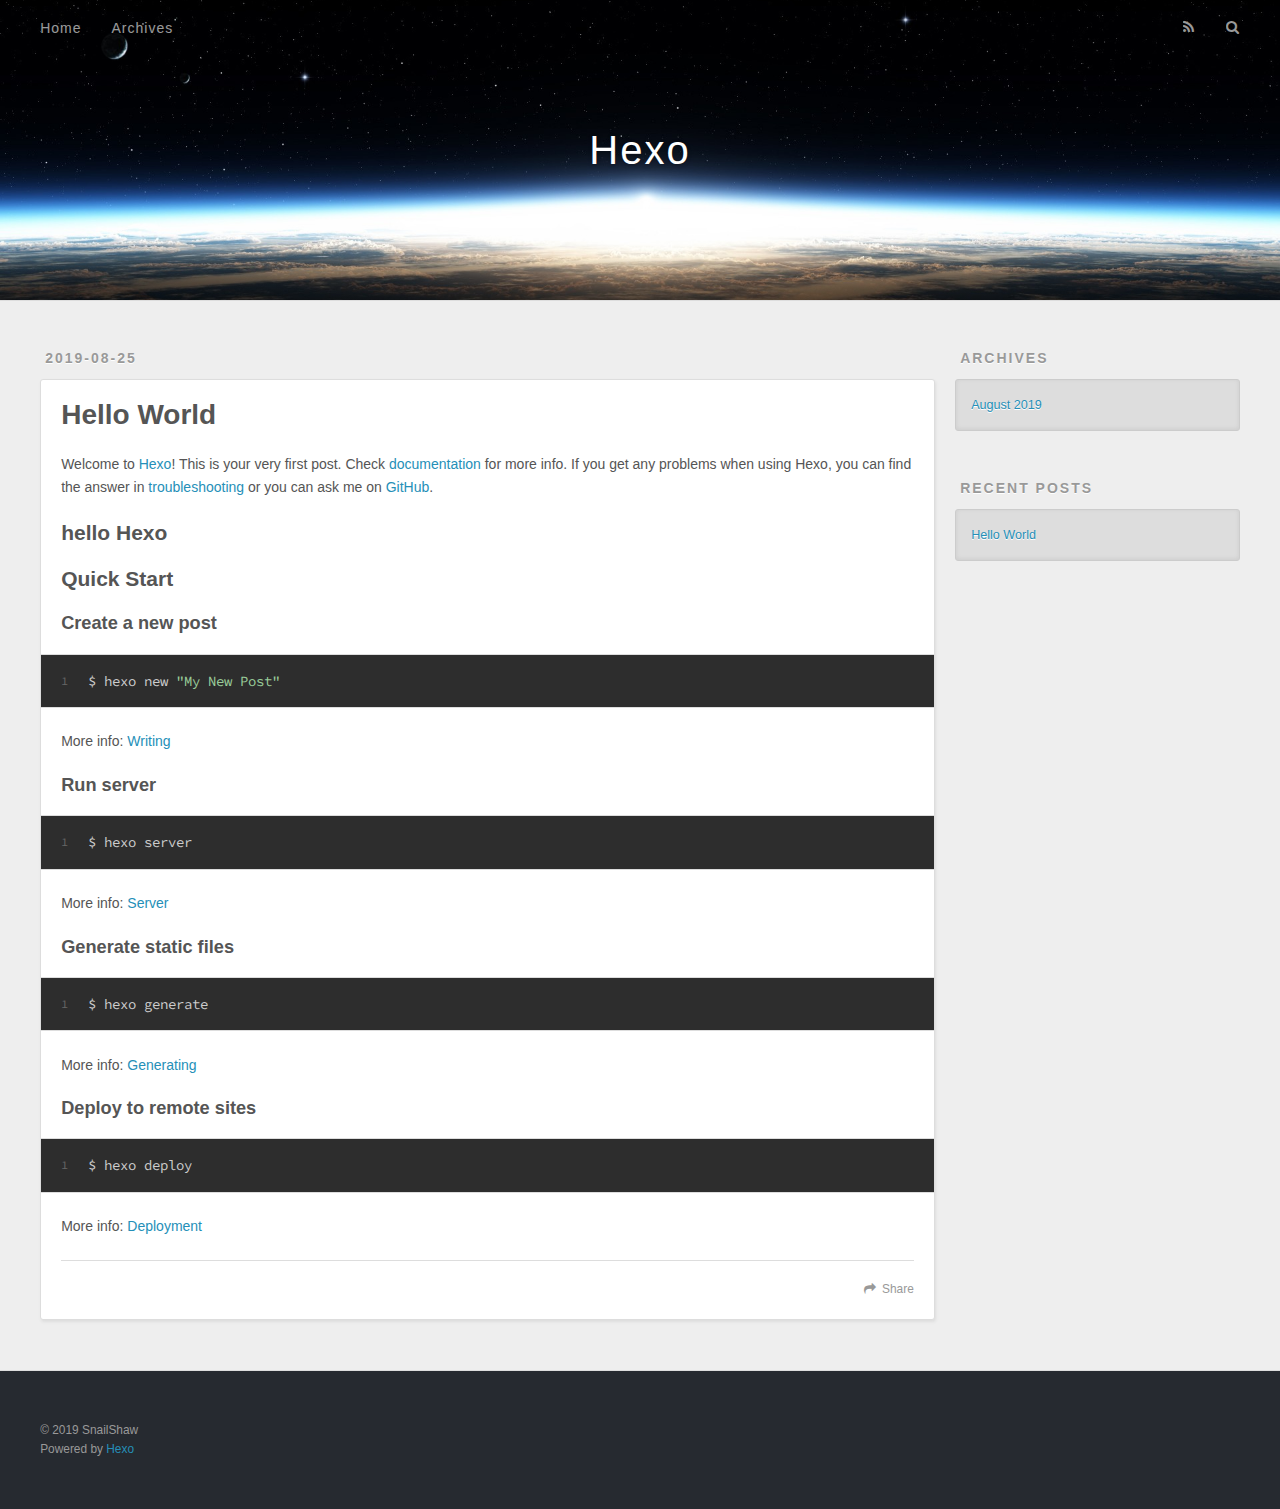
==== index.html @ 13917a06 "Site updated: 2019-08-25 12:38:15" ====
<!DOCTYPE html>
<html>
<head><meta name="generator" content="Hexo 3.9.0">
  <meta charset="utf-8">
  

  
  <title>Hexo</title>
  <meta name="viewport" content="width=device-width, initial-scale=1, maximum-scale=1">
  <meta property="og:type" content="website">
<meta property="og:title" content="Hexo">
<meta property="og:url" content="https://SnailShaw.github.io/index.html">
<meta property="og:site_name" content="Hexo">
<meta property="og:locale" content="en">
<meta name="twitter:card" content="summary">
<meta name="twitter:title" content="Hexo">
  
    <link rel="alternate" href="/atom.xml" title="Hexo" type="application/atom+xml">
  
  
    <link rel="icon" href="/favicon.png">
  
  
    <link href="//fonts.googleapis.com/css?family=Source+Code+Pro" rel="stylesheet" type="text/css">
  
  <link rel="stylesheet" href="/css/style.css">
</head>
</html>
<body>
  <div id="container">
    <div id="wrap">
      <header id="header">
  <div id="banner"></div>
  <div id="header-outer" class="outer">
    <div id="header-title" class="inner">
      <h1 id="logo-wrap">
        <a href="/" id="logo">Hexo</a>
      </h1>
      
    </div>
    <div id="header-inner" class="inner">
      <nav id="main-nav">
        <a id="main-nav-toggle" class="nav-icon"></a>
        
          <a class="main-nav-link" href="/">Home</a>
        
          <a class="main-nav-link" href="/archives">Archives</a>
        
      </nav>
      <nav id="sub-nav">
        
          <a id="nav-rss-link" class="nav-icon" href="/atom.xml" title="RSS Feed"></a>
        
        <a id="nav-search-btn" class="nav-icon" title="Search"></a>
      </nav>
      <div id="search-form-wrap">
        <form action="//google.com/search" method="get" accept-charset="UTF-8" class="search-form"><input type="search" name="q" class="search-form-input" placeholder="Search"><button type="submit" class="search-form-submit">&#xF002;</button><input type="hidden" name="sitesearch" value="https://SnailShaw.github.io"></form>
      </div>
    </div>
  </div>
</header>
      <div class="outer">
        <section id="main">
  
    <article id="post-hello-world" class="article article-type-post" itemscope itemprop="blogPost">
  <div class="article-meta">
    <a href="/2019/08/25/hello-world/" class="article-date">
  <time datetime="2019-08-25T03:34:49.132Z" itemprop="datePublished">2019-08-25</time>
</a>
    
  </div>
  <div class="article-inner">
    
    
      <header class="article-header">
        
  
    <h1 itemprop="name">
      <a class="article-title" href="/2019/08/25/hello-world/">Hello World</a>
    </h1>
  

      </header>
    
    <div class="article-entry" itemprop="articleBody">
      
        <p>Welcome to <a href="https://hexo.io/" target="_blank" rel="noopener">Hexo</a>! This is your very first post. Check <a href="https://hexo.io/docs/" target="_blank" rel="noopener">documentation</a> for more info. If you get any problems when using Hexo, you can find the answer in <a href="https://hexo.io/docs/troubleshooting.html" target="_blank" rel="noopener">troubleshooting</a> or you can ask me on <a href="https://github.com/hexojs/hexo/issues" target="_blank" rel="noopener">GitHub</a>.</p>
<h2 id="hello-Hexo"><a href="#hello-Hexo" class="headerlink" title="hello Hexo"></a>hello Hexo</h2><h2 id="Quick-Start"><a href="#Quick-Start" class="headerlink" title="Quick Start"></a>Quick Start</h2><h3 id="Create-a-new-post"><a href="#Create-a-new-post" class="headerlink" title="Create a new post"></a>Create a new post</h3><figure class="highlight bash"><table><tr><td class="gutter"><pre><span class="line">1</span><br></pre></td><td class="code"><pre><span class="line">$ hexo new <span class="string">"My New Post"</span></span><br></pre></td></tr></table></figure>

<p>More info: <a href="https://hexo.io/docs/writing.html" target="_blank" rel="noopener">Writing</a></p>
<h3 id="Run-server"><a href="#Run-server" class="headerlink" title="Run server"></a>Run server</h3><figure class="highlight bash"><table><tr><td class="gutter"><pre><span class="line">1</span><br></pre></td><td class="code"><pre><span class="line">$ hexo server</span><br></pre></td></tr></table></figure>

<p>More info: <a href="https://hexo.io/docs/server.html" target="_blank" rel="noopener">Server</a></p>
<h3 id="Generate-static-files"><a href="#Generate-static-files" class="headerlink" title="Generate static files"></a>Generate static files</h3><figure class="highlight bash"><table><tr><td class="gutter"><pre><span class="line">1</span><br></pre></td><td class="code"><pre><span class="line">$ hexo generate</span><br></pre></td></tr></table></figure>

<p>More info: <a href="https://hexo.io/docs/generating.html" target="_blank" rel="noopener">Generating</a></p>
<h3 id="Deploy-to-remote-sites"><a href="#Deploy-to-remote-sites" class="headerlink" title="Deploy to remote sites"></a>Deploy to remote sites</h3><figure class="highlight bash"><table><tr><td class="gutter"><pre><span class="line">1</span><br></pre></td><td class="code"><pre><span class="line">$ hexo deploy</span><br></pre></td></tr></table></figure>

<p>More info: <a href="https://hexo.io/docs/deployment.html" target="_blank" rel="noopener">Deployment</a></p>

      
    </div>
    <footer class="article-footer">
      <a data-url="https://SnailShaw.github.io/2019/08/25/hello-world/" data-id="cjzqf9u5a0000eca0x2vuvwws" class="article-share-link">Share</a>
      
      
    </footer>
  </div>
  
</article>


  


</section>
        
          <aside id="sidebar">
  
    

  
    

  
    
  
    
  <div class="widget-wrap">
    <h3 class="widget-title">Archives</h3>
    <div class="widget">
      <ul class="archive-list"><li class="archive-list-item"><a class="archive-list-link" href="/archives/2019/08/">August 2019</a></li></ul>
    </div>
  </div>


  
    
  <div class="widget-wrap">
    <h3 class="widget-title">Recent Posts</h3>
    <div class="widget">
      <ul>
        
          <li>
            <a href="/2019/08/25/hello-world/">Hello World</a>
          </li>
        
      </ul>
    </div>
  </div>

  
</aside>
        
      </div>
      <footer id="footer">
  
  <div class="outer">
    <div id="footer-info" class="inner">
      &copy; 2019 SnailShaw<br>
      Powered by <a href="http://hexo.io/" target="_blank">Hexo</a>
    </div>
  </div>
</footer>
    </div>
    <nav id="mobile-nav">
  
    <a href="/" class="mobile-nav-link">Home</a>
  
    <a href="/archives" class="mobile-nav-link">Archives</a>
  
</nav>
    

<script src="//ajax.googleapis.com/ajax/libs/jquery/2.0.3/jquery.min.js"></script>


  <link rel="stylesheet" href="/fancybox/jquery.fancybox.css">
  <script src="/fancybox/jquery.fancybox.pack.js"></script>


<script src="/js/script.js"></script>



  </div>
</body>
</html>
---- css/style.css ----
body {
  width: 100%;
}
body:before,
body:after {
  content: "";
  display: table;
}
body:after {
  clear: both;
}
html,
body,
div,
span,
applet,
object,
iframe,
h1,
h2,
h3,
h4,
h5,
h6,
p,
blockquote,
pre,
a,
abbr,
acronym,
address,
big,
cite,
code,
del,
dfn,
em,
img,
ins,
kbd,
q,
s,
samp,
small,
strike,
strong,
sub,
sup,
tt,
var,
dl,
dt,
dd,
ol,
ul,
li,
fieldset,
form,
label,
legend,
table,
caption,
tbody,
tfoot,
thead,
tr,
th,
td {
  margin: 0;
  padding: 0;
  border: 0;
  outline: 0;
  font-weight: inherit;
  font-style: inherit;
  font-family: inherit;
  font-size: 100%;
  vertical-align: baseline;
}
body {
  line-height: 1;
  color: #000;
  background: #fff;
}
ol,
ul {
  list-style: none;
}
table {
  border-collapse: separate;
  border-spacing: 0;
  vertical-align: middle;
}
caption,
th,
td {
  text-align: left;
  font-weight: normal;
  vertical-align: middle;
}
a img {
  border: none;
}
input,
button {
  margin: 0;
  padding: 0;
}
input::-moz-focus-inner,
button::-moz-focus-inner {
  border: 0;
  padding: 0;
}
@font-face {
  font-family: FontAwesome;
  font-style: normal;
  font-weight: normal;
  src: url("fonts/fontawesome-webfont.eot?v=#4.0.3");
  src: url("fonts/fontawesome-webfont.eot?#iefix&v=#4.0.3") format("embedded-opentype"), url("fonts/fontawesome-webfont.woff?v=#4.0.3") format("woff"), url("fonts/fontawesome-webfont.ttf?v=#4.0.3") format("truetype"), url("fonts/fontawesome-webfont.svg#fontawesomeregular?v=#4.0.3") format("svg");
}
html,
body,
#container {
  height: 100%;
}
body {
  background: #eee;
  font: 14px -apple-system, BlinkMacSystemFont, "Segoe UI", "Roboto", "Oxygen", "Ubuntu", "Cantarell", "Fira Sans", "Droid Sans", "Helvetica Neue", sans-serif;
  -webkit-text-size-adjust: 100%;
}
.outer {
  max-width: 1220px;
  margin: 0 auto;
  padding: 0 20px;
}
.outer:before,
.outer:after {
  content: "";
  display: table;
}
.outer:after {
  clear: both;
}
.inner {
  display: inline;
  float: left;
  width: 98.33333333333333%;
  margin: 0 0.833333333333333%;
}
.left,
.alignleft {
  float: left;
}
.right,
.alignright {
  float: right;
}
.clear {
  clear: both;
}
#container {
  position: relative;
}
.mobile-nav-on {
  overflow: hidden;
}
#wrap {
  height: 100%;
  width: 100%;
  position: absolute;
  top: 0;
  left: 0;
  -webkit-transition: 0.2s ease-out;
  -moz-transition: 0.2s ease-out;
  -ms-transition: 0.2s ease-out;
  transition: 0.2s ease-out;
  z-index: 1;
  background: #eee;
}
.mobile-nav-on #wrap {
  left: 280px;
}
@media screen and (min-width: 768px) {
  #main {
    display: inline;
    float: left;
    width: 73.33333333333333%;
    margin: 0 0.833333333333333%;
  }
}
.article-date,
.article-category-link,
.archive-year,
.widget-title {
  text-decoration: none;
  text-transform: uppercase;
  letter-spacing: 2px;
  color: #999;
  margin-bottom: 1em;
  margin-left: 5px;
  line-height: 1em;
  text-shadow: 0 1px #fff;
  font-weight: bold;
}
.article-inner,
.archive-article-inner {
  background: #fff;
  -webkit-box-shadow: 1px 2px 3px #ddd;
  box-shadow: 1px 2px 3px #ddd;
  border: 1px solid #ddd;
  border-radius: 3px;
}
.article-entry h1,
.widget h1 {
  font-size: 2em;
}
.article-entry h2,
.widget h2 {
  font-size: 1.5em;
}
.article-entry h3,
.widget h3 {
  font-size: 1.3em;
}
.article-entry h4,
.widget h4 {
  font-size: 1.2em;
}
.article-entry h5,
.widget h5 {
  font-size: 1em;
}
.article-entry h6,
.widget h6 {
  font-size: 1em;
  color: #999;
}
.article-entry hr,
.widget hr {
  border: 1px dashed #ddd;
}
.article-entry strong,
.widget strong {
  font-weight: bold;
}
.article-entry em,
.widget em,
.article-entry cite,
.widget cite {
  font-style: italic;
}
.article-entry sup,
.widget sup,
.article-entry sub,
.widget sub {
  font-size: 0.75em;
  line-height: 0;
  position: relative;
  vertical-align: baseline;
}
.article-entry sup,
.widget sup {
  top: -0.5em;
}
.article-entry sub,
.widget sub {
  bottom: -0.2em;
}
.article-entry small,
.widget small {
  font-size: 0.85em;
}
.article-entry acronym,
.widget acronym,
.article-entry abbr,
.widget abbr {
  border-bottom: 1px dotted;
}
.article-entry ul,
.widget ul,
.article-entry ol,
.widget ol,
.article-entry dl,
.widget dl {
  margin: 0 20px;
  line-height: 1.6em;
}
.article-entry ul ul,
.widget ul ul,
.article-entry ol ul,
.widget ol ul,
.article-entry ul ol,
.widget ul ol,
.article-entry ol ol,
.widget ol ol {
  margin-top: 0;
  margin-bottom: 0;
}
.article-entry ul,
.widget ul {
  list-style: disc;
}
.article-entry ol,
.widget ol {
  list-style: decimal;
}
.article-entry dt,
.widget dt {
  font-weight: bold;
}
#header {
  height: 300px;
  position: relative;
  border-bottom: 1px solid #ddd;
}
#header:before,
#header:after {
  content: "";
  position: absolute;
  left: 0;
  right: 0;
  height: 40px;
}
#header:before {
  top: 0;
  background: -webkit-linear-gradient(rgba(0,0,0,0.2), transparent);
  background: -moz-linear-gradient(rgba(0,0,0,0.2), transparent);
  background: -ms-linear-gradient(rgba(0,0,0,0.2), transparent);
  background: linear-gradient(rgba(0,0,0,0.2), transparent);
}
#header:after {
  bottom: 0;
  background: -webkit-linear-gradient(transparent, rgba(0,0,0,0.2));
  background: -moz-linear-gradient(transparent, rgba(0,0,0,0.2));
  background: -ms-linear-gradient(transparent, rgba(0,0,0,0.2));
  background: linear-gradient(transparent, rgba(0,0,0,0.2));
}
#header-outer {
  height: 100%;
  position: relative;
}
#header-inner {
  position: relative;
  overflow: hidden;
}
#banner {
  position: absolute;
  top: 0;
  left: 0;
  width: 100%;
  height: 100%;
  background: url("images/banner.jpg") center #000;
  -webkit-background-size: cover;
  -moz-background-size: cover;
  background-size: cover;
  z-index: -1;
}
#header-title {
  text-align: center;
  height: 40px;
  position: absolute;
  top: 50%;
  left: 0;
  margin-top: -20px;
}
#logo,
#subtitle {
  text-decoration: none;
  color: #fff;
  font-weight: 300;
  text-shadow: 0 1px 4px rgba(0,0,0,0.3);
}
#logo {
  font-size: 40px;
  line-height: 40px;
  letter-spacing: 2px;
}
#subtitle {
  font-size: 16px;
  line-height: 16px;
  letter-spacing: 1px;
}
#subtitle-wrap {
  margin-top: 16px;
}
#main-nav {
  float: left;
  margin-left: -15px;
}
.nav-icon,
.main-nav-link {
  float: left;
  color: #fff;
  opacity: 0.6;
  text-decoration: none;
  text-shadow: 0 1px rgba(0,0,0,0.2);
  -webkit-transition: opacity 0.2s;
  -moz-transition: opacity 0.2s;
  -ms-transition: opacity 0.2s;
  transition: opacity 0.2s;
  display: block;
  padding: 20px 15px;
}
.nav-icon:hover,
.main-nav-link:hover {
  opacity: 1;
}
.nav-icon {
  font-family: FontAwesome;
  text-align: center;
  font-size: 14px;
  width: 14px;
  height: 14px;
  padding: 20px 15px;
  position: relative;
  cursor: pointer;
}
.main-nav-link {
  font-weight: 300;
  letter-spacing: 1px;
}
@media screen and (max-width: 479px) {
  .main-nav-link {
    display: none;
  }
}
#main-nav-toggle {
  display: none;
}
#main-nav-toggle:before {
  content: "\f0c9";
}
@media screen and (max-width: 479px) {
  #main-nav-toggle {
    display: block;
  }
}
#sub-nav {
  float: right;
  margin-right: -15px;
}
#nav-rss-link:before {
  content: "\f09e";
}
#nav-search-btn:before {
  content: "\f002";
}
#search-form-wrap {
  position: absolute;
  top: 15px;
  width: 150px;
  height: 30px;
  right: -150px;
  opacity: 0;
  -webkit-transition: 0.2s ease-out;
  -moz-transition: 0.2s ease-out;
  -ms-transition: 0.2s ease-out;
  transition: 0.2s ease-out;
}
#search-form-wrap.on {
  opacity: 1;
  right: 0;
}
@media screen and (max-width: 479px) {
  #search-form-wrap {
    width: 100%;
    right: -100%;
  }
}
.search-form {
  position: absolute;
  top: 0;
  left: 0;
  right: 0;
  background: #fff;
  padding: 5px 15px;
  border-radius: 15px;
  -webkit-box-shadow: 0 0 10px rgba(0,0,0,0.3);
  box-shadow: 0 0 10px rgba(0,0,0,0.3);
}
.search-form-input {
  border: none;
  background: none;
  color: #555;
  width: 100%;
  font: 13px -apple-system, BlinkMacSystemFont, "Segoe UI", "Roboto", "Oxygen", "Ubuntu", "Cantarell", "Fira Sans", "Droid Sans", "Helvetica Neue", sans-serif;
  outline: none;
}
.search-form-input::-webkit-search-results-decoration,
.search-form-input::-webkit-search-cancel-button {
  -webkit-appearance: none;
}
.search-form-submit {
  position: absolute;
  top: 50%;
  right: 10px;
  margin-top: -7px;
  font: 13px FontAwesome;
  border: none;
  background: none;
  color: #bbb;
  cursor: pointer;
}
.search-form-submit:hover,
.search-form-submit:focus {
  color: #777;
}
.article {
  margin: 50px 0;
}
.article-inner {
  overflow: hidden;
}
.article-meta:before,
.article-meta:after {
  content: "";
  display: table;
}
.article-meta:after {
  clear: both;
}
.article-date {
  float: left;
}
.article-category {
  float: left;
  line-height: 1em;
  color: #ccc;
  text-shadow: 0 1px #fff;
  margin-left: 8px;
}
.article-category:before {
  content: "\2022";
}
.article-category-link {
  margin: 0 12px 1em;
}
.article-header {
  padding: 20px 20px 0;
}
.article-title {
  text-decoration: none;
  font-size: 2em;
  font-weight: bold;
  color: #555;
  line-height: 1.1em;
  -webkit-transition: color 0.2s;
  -moz-transition: color 0.2s;
  -ms-transition: color 0.2s;
  transition: color 0.2s;
}
a.article-title:hover {
  color: #258fb8;
}
.article-entry {
  color: #555;
  padding: 0 20px;
}
.article-entry:before,
.article-entry:after {
  content: "";
  display: table;
}
.article-entry:after {
  clear: both;
}
.article-entry p,
.article-entry table {
  line-height: 1.6em;
  margin: 1.6em 0;
}
.article-entry h1,
.article-entry h2,
.article-entry h3,
.article-entry h4,
.article-entry h5,
.article-entry h6 {
  font-weight: bold;
}
.article-entry h1,
.article-entry h2,
.article-entry h3,
.article-entry h4,
.article-entry h5,
.article-entry h6 {
  line-height: 1.1em;
  margin: 1.1em 0;
}
.article-entry a {
  color: #258fb8;
  text-decoration: none;
}
.article-entry a:hover {
  text-decoration: underline;
}
.article-entry ul,
.article-entry ol,
.article-entry dl {
  margin-top: 1.6em;
  margin-bottom: 1.6em;
}
.article-entry img,
.article-entry video {
  max-width: 100%;
  height: auto;
  display: block;
  margin: auto;
}
.article-entry iframe {
  border: none;
}
.article-entry table {
  width: 100%;
  border-collapse: collapse;
  border-spacing: 0;
}
.article-entry th {
  font-weight: bold;
  border-bottom: 3px solid #ddd;
  padding-bottom: 0.5em;
}
.article-entry td {
  border-bottom: 1px solid #ddd;
  padding: 10px 0;
}
.article-entry blockquote {
  font-family: Georgia, "Times New Roman", serif;
  font-size: 1.4em;
  margin: 1.6em 20px;
  text-align: center;
}
.article-entry blockquote footer {
  font-size: 14px;
  margin: 1.6em 0;
  font-family: -apple-system, BlinkMacSystemFont, "Segoe UI", "Roboto", "Oxygen", "Ubuntu", "Cantarell", "Fira Sans", "Droid Sans", "Helvetica Neue", sans-serif;
}
.article-entry blockquote footer cite:before {
  content: "—";
  padding: 0 0.5em;
}
.article-entry .pullquote {
  text-align: left;
  width: 45%;
  margin: 0;
}
.article-entry .pullquote.left {
  margin-left: 0.5em;
  margin-right: 1em;
}
.article-entry .pullquote.right {
  margin-right: 0.5em;
  margin-left: 1em;
}
.article-entry .caption {
  color: #999;
  display: block;
  font-size: 0.9em;
  margin-top: 0.5em;
  position: relative;
  text-align: center;
}
.article-entry .video-container {
  position: relative;
  padding-top: 56.25%;
  height: 0;
  overflow: hidden;
}
.article-entry .video-container iframe,
.article-entry .video-container object,
.article-entry .video-container embed {
  position: absolute;
  top: 0;
  left: 0;
  width: 100%;
  height: 100%;
  margin-top: 0;
}
.article-more-link a {
  display: inline-block;
  line-height: 1em;
  padding: 6px 15px;
  border-radius: 15px;
  background: #eee;
  color: #999;
  text-shadow: 0 1px #fff;
  text-decoration: none;
}
.article-more-link a:hover {
  background: #258fb8;
  color: #fff;
  text-decoration: none;
  text-shadow: 0 1px #1e7293;
}
.article-footer {
  font-size: 0.85em;
  line-height: 1.6em;
  border-top: 1px solid #ddd;
  padding-top: 1.6em;
  margin: 0 20px 20px;
}
.article-footer:before,
.article-footer:after {
  content: "";
  display: table;
}
.article-footer:after {
  clear: both;
}
.article-footer a {
  color: #999;
  text-decoration: none;
}
.article-footer a:hover {
  color: #555;
}
.article-tag-list-item {
  float: left;
  margin-right: 10px;
}
.article-tag-list-link:before {
  content: "#";
}
.article-comment-link {
  float: right;
}
.article-comment-link:before {
  content: "\f075";
  font-family: FontAwesome;
  padding-right: 8px;
}
.article-share-link {
  cursor: pointer;
  float: right;
  margin-left: 20px;
}
.article-share-link:before {
  content: "\f064";
  font-family: FontAwesome;
  padding-right: 6px;
}
#article-nav {
  position: relative;
}
#article-nav:before,
#article-nav:after {
  content: "";
  display: table;
}
#article-nav:after {
  clear: both;
}
@media screen and (min-width: 768px) {
  #article-nav {
    margin: 50px 0;
  }
  #article-nav:before {
    width: 8px;
    height: 8px;
    position: absolute;
    top: 50%;
    left: 50%;
    margin-top: -4px;
    margin-left: -4px;
    content: "";
    border-radius: 50%;
    background: #ddd;
    -webkit-box-shadow: 0 1px 2px #fff;
    box-shadow: 0 1px 2px #fff;
  }
}
.article-nav-link-wrap {
  text-decoration: none;
  text-shadow: 0 1px #fff;
  color: #999;
  -webkit-box-sizing: border-box;
  -moz-box-sizing: border-box;
  box-sizing: border-box;
  margin-top: 50px;
  text-align: center;
  display: block;
}
.article-nav-link-wrap:hover {
  color: #555;
}
@media screen and (min-width: 768px) {
  .article-nav-link-wrap {
    width: 50%;
    margin-top: 0;
  }
}
@media screen and (min-width: 768px) {
  #article-nav-newer {
    float: left;
    text-align: right;
    padding-right: 20px;
  }
}
@media screen and (min-width: 768px) {
  #article-nav-older {
    float: right;
    text-align: left;
    padding-left: 20px;
  }
}
.article-nav-caption {
  text-transform: uppercase;
  letter-spacing: 2px;
  color: #ddd;
  line-height: 1em;
  font-weight: bold;
}
#article-nav-newer .article-nav-caption {
  margin-right: -2px;
}
.article-nav-title {
  font-size: 0.85em;
  line-height: 1.6em;
  margin-top: 0.5em;
}
.article-share-box {
  position: absolute;
  display: none;
  background: #fff;
  -webkit-box-shadow: 1px 2px 10px rgba(0,0,0,0.2);
  box-shadow: 1px 2px 10px rgba(0,0,0,0.2);
  border-radius: 3px;
  margin-left: -145px;
  overflow: hidden;
  z-index: 1;
}
.article-share-box.on {
  display: block;
}
.article-share-input {
  width: 100%;
  background: none;
  -webkit-box-sizing: border-box;
  -moz-box-sizing: border-box;
  box-sizing: border-box;
  font: 14px -apple-system, BlinkMacSystemFont, "Segoe UI", "Roboto", "Oxygen", "Ubuntu", "Cantarell", "Fira Sans", "Droid Sans", "Helvetica Neue", sans-serif;
  padding: 0 15px;
  color: #555;
  outline: none;
  border: 1px solid #ddd;
  border-radius: 3px 3px 0 0;
  height: 36px;
  line-height: 36px;
}
.article-share-links {
  background: #eee;
}
.article-share-links:before,
.article-share-links:after {
  content: "";
  display: table;
}
.article-share-links:after {
  clear: both;
}
.article-share-twitter,
.article-share-facebook,
.article-share-pinterest,
.article-share-google {
  width: 50px;
  height: 36px;
  display: block;
  float: left;
  position: relative;
  color: #999;
  text-shadow: 0 1px #fff;
}
.article-share-twitter:before,
.article-share-facebook:before,
.article-share-pinterest:before,
.article-share-google:before {
  font-size: 20px;
  font-family: FontAwesome;
  width: 20px;
  height: 20px;
  position: absolute;
  top: 50%;
  left: 50%;
  margin-top: -10px;
  margin-left: -10px;
  text-align: center;
}
.article-share-twitter:hover,
.article-share-facebook:hover,
.article-share-pinterest:hover,
.article-share-google:hover {
  color: #fff;
}
.article-share-twitter:before {
  content: "\f099";
}
.article-share-twitter:hover {
  background: #00aced;
  text-shadow: 0 1px #008abe;
}
.article-share-facebook:before {
  content: "\f09a";
}
.article-share-facebook:hover {
  background: #3b5998;
  text-shadow: 0 1px #2f477a;
}
.article-share-pinterest:before {
  content: "\f0d2";
}
.article-share-pinterest:hover {
  background: #cb2027;
  text-shadow: 0 1px #a21a1f;
}
.article-share-google:before {
  content: "\f0d5";
}
.article-share-google:hover {
  background: #dd4b39;
  text-shadow: 0 1px #be3221;
}
.article-gallery {
  background: #000;
  position: relative;
}
.article-gallery-photos {
  position: relative;
  overflow: hidden;
}
.article-gallery-img {
  display: none;
  max-width: 100%;
}
.article-gallery-img:first-child {
  display: block;
}
.article-gallery-img.loaded {
  position: absolute;
  display: block;
}
.article-gallery-img img {
  display: block;
  max-width: 100%;
  margin: 0 auto;
}
#comments {
  background: #fff;
  -webkit-box-shadow: 1px 2px 3px #ddd;
  box-shadow: 1px 2px 3px #ddd;
  padding: 20px;
  border: 1px solid #ddd;
  border-radius: 3px;
  margin: 50px 0;
}
#comments a {
  color: #258fb8;
}
.archives-wrap {
  margin: 50px 0;
}
.archives:before,
.archives:after {
  content: "";
  display: table;
}
.archives:after {
  clear: both;
}
.archive-year-wrap {
  margin-bottom: 1em;
}
.archives {
  -webkit-column-gap: 10px;
  -moz-column-gap: 10px;
  column-gap: 10px;
}
@media screen and (min-width: 480px) and (max-width: 767px) {
  .archives {
    -webkit-column-count: 2;
    -moz-column-count: 2;
    column-count: 2;
  }
}
@media screen and (min-width: 768px) {
  .archives {
    -webkit-column-count: 3;
    -moz-column-count: 3;
    column-count: 3;
  }
}
.archive-article {
  -webkit-column-break-inside: avoid;
  page-break-inside: avoid;
  overflow: hidden;
  break-inside: avoid-column;
}
.archive-article-inner {
  padding: 10px;
  margin-bottom: 15px;
}
.archive-article-title {
  text-decoration: none;
  font-weight: bold;
  color: #555;
  -webkit-transition: color 0.2s;
  -moz-transition: color 0.2s;
  -ms-transition: color 0.2s;
  transition: color 0.2s;
  line-height: 1.6em;
}
.archive-article-title:hover {
  color: #258fb8;
}
.archive-article-footer {
  margin-top: 1em;
}
.archive-article-date {
  color: #999;
  text-decoration: none;
  font-size: 0.85em;
  line-height: 1em;
  margin-bottom: 0.5em;
  display: block;
}
#page-nav {
  margin: 50px auto;
  background: #fff;
  -webkit-box-shadow: 1px 2px 3px #ddd;
  box-shadow: 1px 2px 3px #ddd;
  border: 1px solid #ddd;
  border-radius: 3px;
  text-align: center;
  color: #999;
  overflow: hidden;
}
#page-nav:before,
#page-nav:after {
  content: "";
  display: table;
}
#page-nav:after {
  clear: both;
}
#page-nav a,
#page-nav span {
  padding: 10px 20px;
  line-height: 1;
  height: 2ex;
}
#page-nav a {
  color: #999;
  text-decoration: none;
}
#page-nav a:hover {
  background: #999;
  color: #fff;
}
#page-nav .prev {
  float: left;
}
#page-nav .next {
  float: right;
}
#page-nav .page-number {
  display: inline-block;
}
@media screen and (max-width: 479px) {
  #page-nav .page-number {
    display: none;
  }
}
#page-nav .current {
  color: #555;
  font-weight: bold;
}
#page-nav .space {
  color: #ddd;
}
#footer {
  background: #262a30;
  padding: 50px 0;
  border-top: 1px solid #ddd;
  color: #999;
}
#footer a {
  color: #258fb8;
  text-decoration: none;
}
#footer a:hover {
  text-decoration: underline;
}
#footer-info {
  line-height: 1.6em;
  font-size: 0.85em;
}
.article-entry pre,
.article-entry .highlight {
  background: #2d2d2d;
  margin: 0 -20px;
  padding: 15px 20px;
  border-style: solid;
  border-color: #ddd;
  border-width: 1px 0;
  overflow: auto;
  color: #ccc;
  line-height: 22.400000000000002px;
}
.article-entry .highlight .gutter pre,
.article-entry .gist .gist-file .gist-data .line-numbers {
  color: #666;
  font-size: 0.85em;
}
.article-entry pre,
.article-entry code {
  font-family: "Source Code Pro", Consolas, Monaco, Menlo, Consolas, monospace;
}
.article-entry code {
  background: #eee;
  text-shadow: 0 1px #fff;
  padding: 0 0.3em;
}
.article-entry pre code {
  background: none;
  text-shadow: none;
  padding: 0;
}
.article-entry .highlight pre {
  border: none;
  margin: 0;
  padding: 0;
}
.article-entry .highlight table {
  margin: 0;
  width: auto;
}
.article-entry .highlight td {
  border: none;
  padding: 0;
}
.article-entry .highlight figcaption {
  font-size: 0.85em;
  color: #999;
  line-height: 1em;
  margin-bottom: 1em;
}
.article-entry .highlight figcaption:before,
.article-entry .highlight figcaption:after {
  content: "";
  display: table;
}
.article-entry .highlight figcaption:after {
  clear: both;
}
.article-entry .highlight figcaption a {
  float: right;
}
.article-entry .highlight .gutter pre {
  text-align: right;
  padding-right: 20px;
}
.article-entry .highlight .line {
  height: 22.400000000000002px;
}
.article-entry .highlight .line.marked {
  background: #515151;
}
.article-entry .gist {
  margin: 0 -20px;
  border-style: solid;
  border-color: #ddd;
  border-width: 1px 0;
  background: #2d2d2d;
  padding: 15px 20px 15px 0;
}
.article-entry .gist .gist-file {
  border: none;
  font-family: "Source Code Pro", Consolas, Monaco, Menlo, Consolas, monospace;
  margin: 0;
}
.article-entry .gist .gist-file .gist-data {
  background: none;
  border: none;
}
.article-entry .gist .gist-file .gist-data .line-numbers {
  background: none;
  border: none;
  padding: 0 20px 0 0;
}
.article-entry .gist .gist-file .gist-data .line-data {
  padding: 0 !important;
}
.article-entry .gist .gist-file .highlight {
  margin: 0;
  padding: 0;
  border: none;
}
.article-entry .gist .gist-file .gist-meta {
  background: #2d2d2d;
  color: #999;
  font: 0.85em -apple-system, BlinkMacSystemFont, "Segoe UI", "Roboto", "Oxygen", "Ubuntu", "Cantarell", "Fira Sans", "Droid Sans", "Helvetica Neue", sans-serif;
  text-shadow: 0 0;
  padding: 0;
  margin-top: 1em;
  margin-left: 20px;
}
.article-entry .gist .gist-file .gist-meta a {
  color: #258fb8;
  font-weight: normal;
}
.article-entry .gist .gist-file .gist-meta a:hover {
  text-decoration: underline;
}
pre .comment,
pre .title {
  color: #999;
}
pre .variable,
pre .attribute,
pre .tag,
pre .regexp,
pre .ruby .constant,
pre .xml .tag .title,
pre .xml .pi,
pre .xml .doctype,
pre .html .doctype,
pre .css .id,
pre .css .class,
pre .css .pseudo {
  color: #f2777a;
}
pre .number,
pre .preprocessor,
pre .built_in,
pre .literal,
pre .params,
pre .constant {
  color: #f99157;
}
pre .class,
pre .ruby .class .title,
pre .css .rules .attribute {
  color: #9c9;
}
pre .string,
pre .value,
pre .inheritance,
pre .header,
pre .ruby .symbol,
pre .xml .cdata {
  color: #9c9;
}
pre .css .hexcolor {
  color: #6cc;
}
pre .function,
pre .python .decorator,
pre .python .title,
pre .ruby .function .title,
pre .ruby .title .keyword,
pre .perl .sub,
pre .javascript .title,
pre .coffeescript .title {
  color: #69c;
}
pre .keyword,
pre .javascript .function {
  color: #c9c;
}
@media screen and (max-width: 479px) {
  #mobile-nav {
    position: absolute;
    top: 0;
    left: 0;
    width: 280px;
    height: 100%;
    background: #191919;
    border-right: 1px solid #fff;
  }
}
@media screen and (max-width: 479px) {
  .mobile-nav-link {
    display: block;
    color: #999;
    text-decoration: none;
    padding: 15px 20px;
    font-weight: bold;
  }
  .mobile-nav-link:hover {
    color: #fff;
  }
}
@media screen and (min-width: 768px) {
  #sidebar {
    display: inline;
    float: left;
    width: 23.333333333333332%;
    margin: 0 0.833333333333333%;
  }
}
.widget-wrap {
  margin: 50px 0;
}
.widget {
  color: #777;
  text-shadow: 0 1px #fff;
  background: #ddd;
  -webkit-box-shadow: 0 -1px 4px #ccc inset;
  box-shadow: 0 -1px 4px #ccc inset;
  border: 1px solid #ccc;
  padding: 15px;
  border-radius: 3px;
}
.widget a {
  color: #258fb8;
  text-decoration: none;
}
.widget a:hover {
  text-decoration: underline;
}
.widget ul ul,
.widget ol ul,
.widget dl ul,
.widget ul ol,
.widget ol ol,
.widget dl ol,
.widget ul dl,
.widget ol dl,
.widget dl dl {
  margin-left: 15px;
  list-style: disc;
}
.widget {
  line-height: 1.6em;
  word-wrap: break-word;
  font-size: 0.9em;
}
.widget ul,
.widget ol {
  list-style: none;
  margin: 0;
}
.widget ul ul,
.widget ol ul,
.widget ul ol,
.widget ol ol {
  margin: 0 20px;
}
.widget ul ul,
.widget ol ul {
  list-style: disc;
}
.widget ul ol,
.widget ol ol {
  list-style: decimal;
}
.category-list-count,
.tag-list-count,
.archive-list-count {
  padding-left: 5px;
  color: #999;
  font-size: 0.85em;
}
.category-list-count:before,
.tag-list-count:before,
.archive-list-count:before {
  content: "(";
}
.category-list-count:after,
.tag-list-count:after,
.archive-list-count:after {
  content: ")";
}
.tagcloud a {
  margin-right: 5px;
  display: inline-block;
}
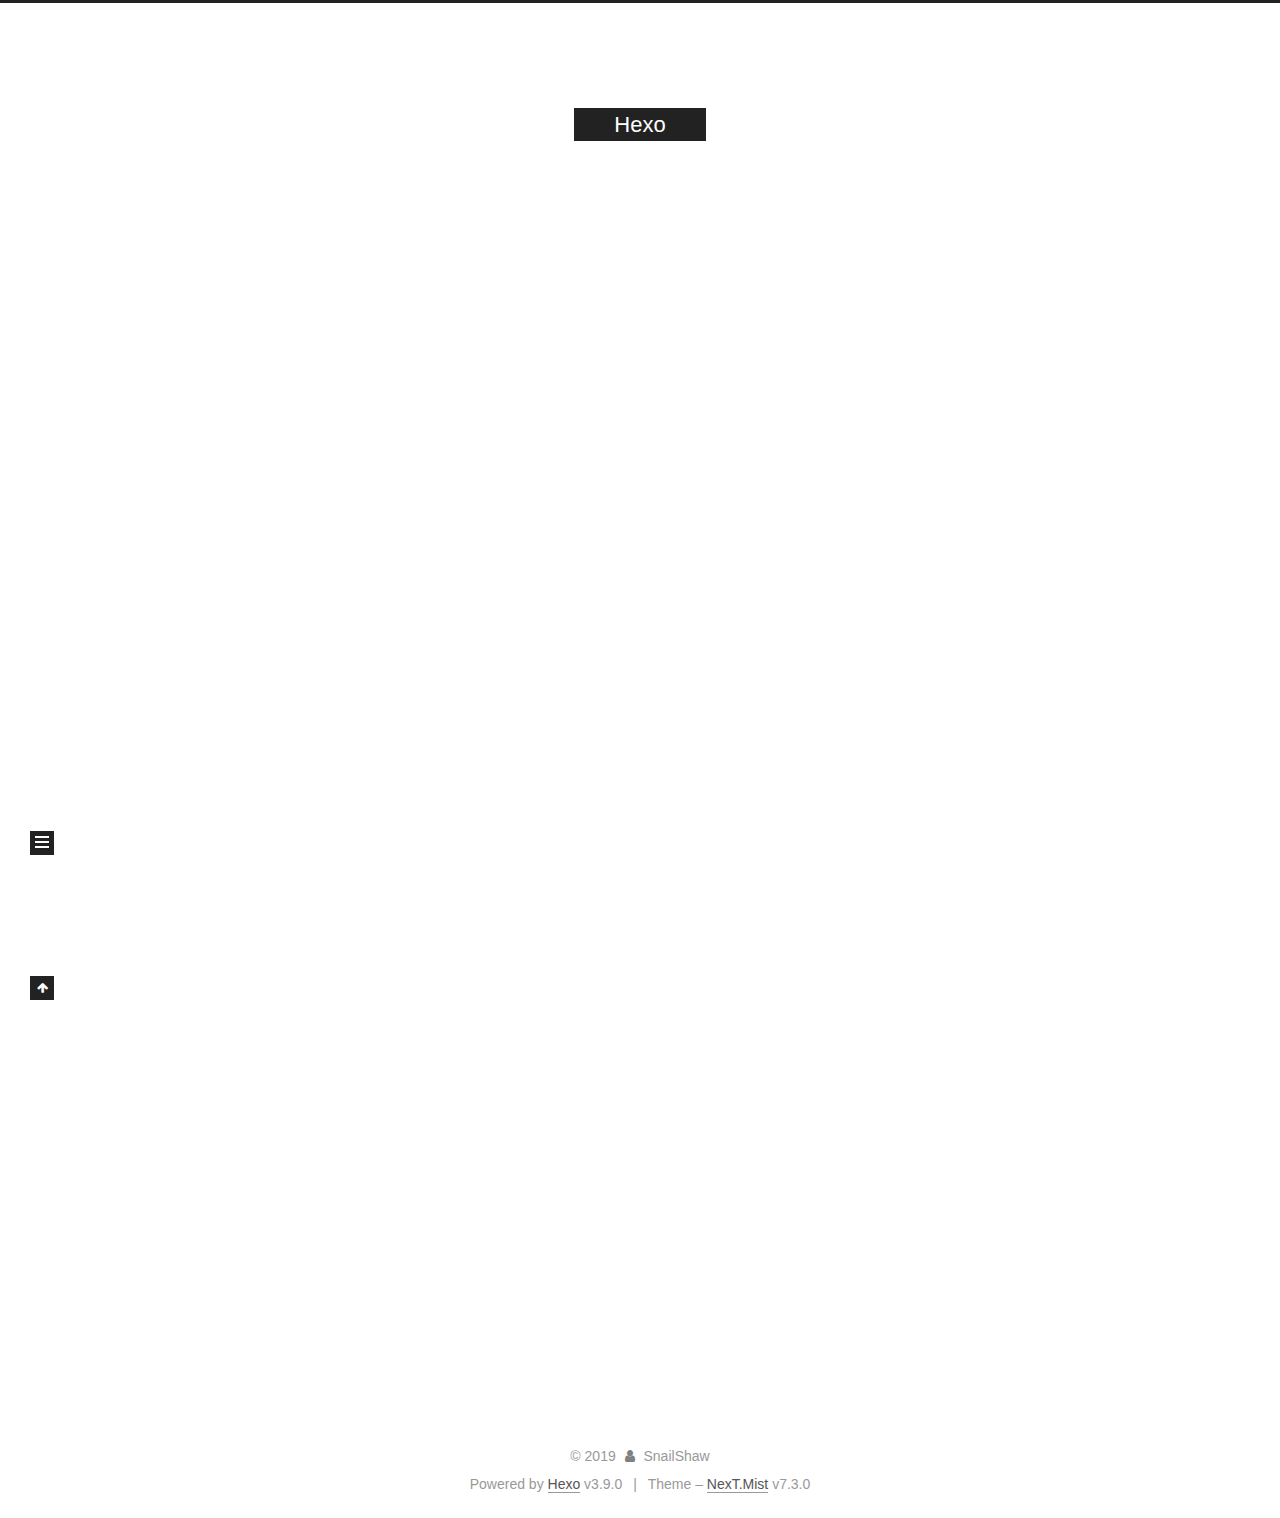
==== commit e6d2ee34: "Site updated: 2019-08-25 13:21:03" ====
--- a/index.html
+++ b/index.html
@@ -1,12 +1,62 @@
 <!DOCTYPE html>
-<html>
-<head><meta name="generator" content="Hexo 3.9.0">
-  <meta charset="utf-8">
-  
-
-  
-  <title>Hexo</title>
-  <meta name="viewport" content="width=device-width, initial-scale=1, maximum-scale=1">
+
+
+
+
+
+<html class="theme-next mist use-motion" lang="en">
+<head>
+  <meta charset="UTF-8">
+<meta name="generator" content="Hexo 3.9.0">
+<meta name="viewport" content="width=device-width, initial-scale=1, maximum-scale=2">
+<meta name="theme-color" content="#222">
+<meta http-equiv="X-UA-Compatible" content="IE=edge">
+  <link rel="apple-touch-icon" sizes="180x180" href="/images/apple-touch-icon-next.png?v=7.3.0">
+  <link rel="icon" type="image/png" sizes="32x32" href="/images/favicon-32x32-next.png?v=7.3.0">
+  <link rel="icon" type="image/png" sizes="16x16" href="/images/favicon-16x16-next.png?v=7.3.0">
+  <link rel="mask-icon" href="/images/logo.svg?v=7.3.0" color="#222">
+
+<link rel="stylesheet" href="/css/main.css?v=7.3.0">
+
+
+<link rel="stylesheet" href="/lib/font-awesome/css/font-awesome.min.css?v=4.7.0">
+
+
+<script id="hexo.configurations">
+  var NexT = window.NexT || {};
+  var CONFIG = {
+    root: '/',
+    scheme: 'Mist',
+    version: '7.3.0',
+    sidebar: {"position":"left","display":"post","offset":12,"onmobile":false},
+    back2top: {"enable":true,"sidebar":false,"scrollpercent":false},
+    copycode: {"enable":false,"show_result":false,"style":null},
+    fancybox: false,
+    mediumzoom: false,
+    lazyload: false,
+    pangu: false,
+    algolia: {
+      applicationID: '',
+      apiKey: '',
+      indexName: '',
+      hits: {"per_page":10},
+      labels: {"input_placeholder":"Search for Posts","hits_empty":"We didn't find any results for the search: ${query}","hits_stats":"${hits} results found in ${time} ms"}
+    },
+    localsearch: {"enable":false,"trigger":"auto","top_n_per_article":1,"unescape":false,"preload":false},
+    search: {
+      root: '/',
+      path: ''
+    },
+    tabs: true,
+    motion: {"enable":true,"async":false,"transition":{"post_block":"fadeIn","post_header":"slideDownIn","post_body":"slideDownIn","coll_header":"slideLeftIn","sidebar":"slideUpIn"}},
+    translation: {
+      copy_button: 'Copy',
+      copy_success: 'Copied',
+      copy_failure: 'Copy failed'
+    }
+  };
+</script>
+
   <meta property="og:type" content="website">
 <meta property="og:title" content="Hexo">
 <meta property="og:url" content="https://SnailShaw.github.io/index.html">
@@ -14,175 +64,364 @@
 <meta property="og:locale" content="en">
 <meta name="twitter:card" content="summary">
 <meta name="twitter:title" content="Hexo">
-  
-    <link rel="alternate" href="/atom.xml" title="Hexo" type="application/atom+xml">
-  
-  
-    <link rel="icon" href="/favicon.png">
-  
-  
-    <link href="//fonts.googleapis.com/css?family=Source+Code+Pro" rel="stylesheet" type="text/css">
-  
-  <link rel="stylesheet" href="/css/style.css">
+  <link rel="canonical" href="https://SnailShaw.github.io/">
+
+
+<script id="page.configurations">
+  CONFIG.page = {
+    sidebar: "",
+  };
+</script>
+
+  <title>Hexo</title>
+  
+
+
+
+
+
+
+
+
+  <noscript>
+  <style>
+  .use-motion .motion-element,
+  .use-motion .brand,
+  .use-motion .menu-item,
+  .sidebar-inner,
+  .use-motion .post-block,
+  .use-motion .pagination,
+  .use-motion .comments,
+  .use-motion .post-header,
+  .use-motion .post-body,
+  .use-motion .collection-title { opacity: initial; }
+
+  .use-motion .logo,
+  .use-motion .site-title,
+  .use-motion .site-subtitle {
+    opacity: initial;
+    top: initial;
+  }
+
+  .use-motion .logo-line-before i { left: initial; }
+  .use-motion .logo-line-after i { right: initial; }
+  </style>
+</noscript>
+
 </head>
-</html>
-<body>
-  <div id="container">
-    <div id="wrap">
-      <header id="header">
-  <div id="banner"></div>
-  <div id="header-outer" class="outer">
-    <div id="header-title" class="inner">
-      <h1 id="logo-wrap">
-        <a href="/" id="logo">Hexo</a>
-      </h1>
+
+<body itemscope itemtype="http://schema.org/WebPage" lang="en">
+
+  <div class="container sidebar-position-left page-home">
+    <div class="headband"></div>
+
+    <header id="header" class="header" itemscope itemtype="http://schema.org/WPHeader">
+      <div class="header-inner"><div class="site-brand-wrapper">
+  <div class="site-meta">
+
+    <div class="custom-logo-site-title">
+      <a href="/" class="brand" rel="start">
+        <span class="logo-line-before"><i></i></span>
+        <span class="site-title">Hexo</span>
+        <span class="logo-line-after"><i></i></span>
+      </a>
+    </div>
+  </div>
+
+  <div class="site-nav-toggle">
+    <button aria-label="Toggle navigation bar">
+      <span class="btn-bar"></span>
+      <span class="btn-bar"></span>
+      <span class="btn-bar"></span>
+    </button>
+  </div>
+</div>
+
+
+
+<nav class="site-nav">
+    <ul id="menu" class="menu">
+        
+        
+        
+          
+          <li class="menu-item menu-item-home menu-item-active">
+      
+    
+
+    <a href="/" rel="section"><i class="menu-item-icon fa fa-fw fa-home"></i> <br>Home</a>
+
+  </li>
+        
+        
+        
+          
+          <li class="menu-item menu-item-archives">
+      
+    
+
+    <a href="/archives/" rel="section"><i class="menu-item-icon fa fa-fw fa-archive"></i> <br>Archives</a>
+
+  </li>
+    </ul>
+    
+
+</nav>
+
+</div>
+    </header>
+
+    
+
+
+    <main id="main" class="main">
+      <div class="main-inner">
+        <div class="content-wrap">
+          <div id="content" class="content">
+            
+  <section id="posts" class="posts-expand">
+      
+
+  <article class="post post-type-normal" itemscope itemtype="http://schema.org/Article">
+  
+  
+  
+  <div class="post-block">
+    <link itemprop="mainEntityOfPage" href="https://SnailShaw.github.io/2019/08/25/hello-world/">
+
+    <span hidden itemprop="author" itemscope itemtype="http://schema.org/Person">
+      <meta itemprop="name" content="SnailShaw">
+      <meta itemprop="description" content="">
+      <meta itemprop="image" content="/images/avatar.gif">
+    </span>
+
+    <span hidden itemprop="publisher" itemscope itemtype="http://schema.org/Organization">
+      <meta itemprop="name" content="Hexo">
+    </span>
+      <header class="post-header">
+
+        
+          <h1 class="post-title" itemprop="name headline">
+                
+                
+                <a href="/2019/08/25/hello-world/" class="post-title-link" itemprop="url">Hello World</a>
+              
+            
+          </h1>
+        
+
+        <div class="post-meta">
+            <span class="post-meta-item">
+              <span class="post-meta-item-icon">
+                <i class="fa fa-calendar-o"></i>
+              </span>
+              
+                <span class="post-meta-item-text">Posted on</span>
+              
+
+              
+                
+              
+
+              <time title="Created: 2019-08-25 11:34:49 / Modified: 12:15:54" itemprop="dateCreated datePublished" datetime="2019-08-25T11:34:49+08:00">2019-08-25</time>
+            </span>
+          
+            
+
+            
+          
+
+          <br>
+
+        </div>
+      </header>
+
+    
+    
+    
+    <div class="post-body" itemprop="articleBody">
+
+      
+          
+            <p>Welcome to <a href="https://hexo.io/" target="_blank" rel="noopener">Hexo</a>! This is your very first post. Check <a href="https://hexo.io/docs/" target="_blank" rel="noopener">documentation</a> for more info. If you get any problems when using Hexo, you can find the answer in <a href="https://hexo.io/docs/troubleshooting.html" target="_blank" rel="noopener">troubleshooting</a> or you can ask me on <a href="https://github.com/hexojs/hexo/issues" target="_blank" rel="noopener">GitHub</a>.</p>
+<h2 id="hello-Hexo"><a href="#hello-Hexo" class="headerlink" title="hello Hexo"></a>hello Hexo</h2><h2 id="Quick-Start"><a href="#Quick-Start" class="headerlink" title="Quick Start"></a>Quick Start</h2><h3 id="Create-a-new-post"><a href="#Create-a-new-post" class="headerlink" title="Create a new post"></a>Create a new post</h3><figure class="highlight bash"><table><tr><td class="gutter"><pre><span class="line">1</span><br></pre></td><td class="code"><pre><span class="line">$ hexo new <span class="string">"My New Post"</span></span><br></pre></td></tr></table></figure>
+
+<p>More info: <a href="https://hexo.io/docs/writing.html" target="_blank" rel="noopener">Writing</a></p>
+<h3 id="Run-server"><a href="#Run-server" class="headerlink" title="Run server"></a>Run server</h3><figure class="highlight bash"><table><tr><td class="gutter"><pre><span class="line">1</span><br></pre></td><td class="code"><pre><span class="line">$ hexo server</span><br></pre></td></tr></table></figure>
+
+<p>More info: <a href="https://hexo.io/docs/server.html" target="_blank" rel="noopener">Server</a></p>
+<h3 id="Generate-static-files"><a href="#Generate-static-files" class="headerlink" title="Generate static files"></a>Generate static files</h3><figure class="highlight bash"><table><tr><td class="gutter"><pre><span class="line">1</span><br></pre></td><td class="code"><pre><span class="line">$ hexo generate</span><br></pre></td></tr></table></figure>
+
+<p>More info: <a href="https://hexo.io/docs/generating.html" target="_blank" rel="noopener">Generating</a></p>
+<h3 id="Deploy-to-remote-sites"><a href="#Deploy-to-remote-sites" class="headerlink" title="Deploy to remote sites"></a>Deploy to remote sites</h3><figure class="highlight bash"><table><tr><td class="gutter"><pre><span class="line">1</span><br></pre></td><td class="code"><pre><span class="line">$ hexo deploy</span><br></pre></td></tr></table></figure>
+
+<p>More info: <a href="https://hexo.io/docs/deployment.html" target="_blank" rel="noopener">Deployment</a></p>
+
+          
+        
       
     </div>
-    <div id="header-inner" class="inner">
-      <nav id="main-nav">
-        <a id="main-nav-toggle" class="nav-icon"></a>
-        
-          <a class="main-nav-link" href="/">Home</a>
-        
-          <a class="main-nav-link" href="/archives">Archives</a>
-        
-      </nav>
-      <nav id="sub-nav">
-        
-          <a id="nav-rss-link" class="nav-icon" href="/atom.xml" title="RSS Feed"></a>
-        
-        <a id="nav-search-btn" class="nav-icon" title="Search"></a>
-      </nav>
-      <div id="search-form-wrap">
-        <form action="//google.com/search" method="get" accept-charset="UTF-8" class="search-form"><input type="search" name="q" class="search-form-input" placeholder="Search"><button type="submit" class="search-form-submit">&#xF002;</button><input type="hidden" name="sitesearch" value="https://SnailShaw.github.io"></form>
-      </div>
+
+    
+    
+    
+
+    <footer class="post-footer">
+        <div class="post-eof"></div>
+    </footer>
+  </div>
+  
+  
+  
+  </article>
+
+    
+  </section>
+
+  
+
+
+          </div>
+          
+
+        </div>
+          
+  
+  <div class="sidebar-toggle">
+    <div class="sidebar-toggle-line-wrap">
+      <span class="sidebar-toggle-line sidebar-toggle-line-first"></span>
+      <span class="sidebar-toggle-line sidebar-toggle-line-middle"></span>
+      <span class="sidebar-toggle-line sidebar-toggle-line-last"></span>
     </div>
   </div>
-</header>
-      <div class="outer">
-        <section id="main">
-  
-    <article id="post-hello-world" class="article article-type-post" itemscope itemprop="blogPost">
-  <div class="article-meta">
-    <a href="/2019/08/25/hello-world/" class="article-date">
-  <time datetime="2019-08-25T03:34:49.132Z" itemprop="datePublished">2019-08-25</time>
-</a>
-    
+
+  <aside id="sidebar" class="sidebar">
+    <div class="sidebar-inner">
+
+      <div class="site-overview-wrap sidebar-panel sidebar-panel-active">
+        <div class="site-overview">
+
+          <div class="site-author motion-element" itemprop="author" itemscope itemtype="http://schema.org/Person">
+  <p class="site-author-name" itemprop="name">SnailShaw</p>
+  <div class="site-description motion-element" itemprop="description"></div>
+</div>
+  <nav class="site-state motion-element">
+      <div class="site-state-item site-state-posts">
+        
+          <a href="/archives/">
+        
+          <span class="site-state-item-count">1</span>
+          <span class="site-state-item-name">posts</span>
+        </a>
+      </div>
+    
+  </nav>
+
+
+
+        </div>
+      </div>
+
+    </div>
+  </aside>
+  <div id="sidebar-dimmer"></div>
+
+
+      </div>
+    </main>
+
+    <footer id="footer" class="footer">
+      <div class="footer-inner">
+        <div class="copyright">&copy; <span itemprop="copyrightYear">2019</span>
+  <span class="with-love" id="animate">
+    <i class="fa fa-user"></i>
+  </span>
+  <span class="author" itemprop="copyrightHolder">SnailShaw</span>
+</div>
+  <div class="powered-by">Powered by <a href="https://hexo.io" class="theme-link" rel="noopener" target="_blank">Hexo</a> v3.9.0</div>
+  <span class="post-meta-divider">|</span>
+  <div class="theme-info">Theme – <a href="https://theme-next.org" class="theme-link" rel="noopener" target="_blank">NexT.Mist</a> v7.3.0</div>
+
+        
+
+
+
+
+
+
+
+
+        
+      </div>
+    </footer>
+      <div class="back-to-top">
+        <i class="fa fa-arrow-up"></i>
+      </div>
+
+    
+
   </div>
-  <div class="article-inner">
-    
-    
-      <header class="article-header">
-        
-  
-    <h1 itemprop="name">
-      <a class="article-title" href="/2019/08/25/hello-world/">Hello World</a>
-    </h1>
-  
-
-      </header>
-    
-    <div class="article-entry" itemprop="articleBody">
-      
-        <p>Welcome to <a href="https://hexo.io/" target="_blank" rel="noopener">Hexo</a>! This is your very first post. Check <a href="https://hexo.io/docs/" target="_blank" rel="noopener">documentation</a> for more info. If you get any problems when using Hexo, you can find the answer in <a href="https://hexo.io/docs/troubleshooting.html" target="_blank" rel="noopener">troubleshooting</a> or you can ask me on <a href="https://github.com/hexojs/hexo/issues" target="_blank" rel="noopener">GitHub</a>.</p>
-<h2 id="hello-Hexo"><a href="#hello-Hexo" class="headerlink" title="hello Hexo"></a>hello Hexo</h2><h2 id="Quick-Start"><a href="#Quick-Start" class="headerlink" title="Quick Start"></a>Quick Start</h2><h3 id="Create-a-new-post"><a href="#Create-a-new-post" class="headerlink" title="Create a new post"></a>Create a new post</h3><figure class="highlight bash"><table><tr><td class="gutter"><pre><span class="line">1</span><br></pre></td><td class="code"><pre><span class="line">$ hexo new <span class="string">"My New Post"</span></span><br></pre></td></tr></table></figure>
-
-<p>More info: <a href="https://hexo.io/docs/writing.html" target="_blank" rel="noopener">Writing</a></p>
-<h3 id="Run-server"><a href="#Run-server" class="headerlink" title="Run server"></a>Run server</h3><figure class="highlight bash"><table><tr><td class="gutter"><pre><span class="line">1</span><br></pre></td><td class="code"><pre><span class="line">$ hexo server</span><br></pre></td></tr></table></figure>
-
-<p>More info: <a href="https://hexo.io/docs/server.html" target="_blank" rel="noopener">Server</a></p>
-<h3 id="Generate-static-files"><a href="#Generate-static-files" class="headerlink" title="Generate static files"></a>Generate static files</h3><figure class="highlight bash"><table><tr><td class="gutter"><pre><span class="line">1</span><br></pre></td><td class="code"><pre><span class="line">$ hexo generate</span><br></pre></td></tr></table></figure>
-
-<p>More info: <a href="https://hexo.io/docs/generating.html" target="_blank" rel="noopener">Generating</a></p>
-<h3 id="Deploy-to-remote-sites"><a href="#Deploy-to-remote-sites" class="headerlink" title="Deploy to remote sites"></a>Deploy to remote sites</h3><figure class="highlight bash"><table><tr><td class="gutter"><pre><span class="line">1</span><br></pre></td><td class="code"><pre><span class="line">$ hexo deploy</span><br></pre></td></tr></table></figure>
-
-<p>More info: <a href="https://hexo.io/docs/deployment.html" target="_blank" rel="noopener">Deployment</a></p>
-
-      
-    </div>
-    <footer class="article-footer">
-      <a data-url="https://SnailShaw.github.io/2019/08/25/hello-world/" data-id="cjzqf9u5a0000eca0x2vuvwws" class="article-share-link">Share</a>
-      
-      
-    </footer>
-  </div>
-  
-</article>
-
-
-  
-
-
-</section>
-        
-          <aside id="sidebar">
-  
-    
-
-  
-    
-
-  
-    
-  
-    
-  <div class="widget-wrap">
-    <h3 class="widget-title">Archives</h3>
-    <div class="widget">
-      <ul class="archive-list"><li class="archive-list-item"><a class="archive-list-link" href="/archives/2019/08/">August 2019</a></li></ul>
-    </div>
-  </div>
-
-
-  
-    
-  <div class="widget-wrap">
-    <h3 class="widget-title">Recent Posts</h3>
-    <div class="widget">
-      <ul>
-        
-          <li>
-            <a href="/2019/08/25/hello-world/">Hello World</a>
-          </li>
-        
-      </ul>
-    </div>
-  </div>
-
-  
-</aside>
-        
-      </div>
-      <footer id="footer">
-  
-  <div class="outer">
-    <div id="footer-info" class="inner">
-      &copy; 2019 SnailShaw<br>
-      Powered by <a href="http://hexo.io/" target="_blank">Hexo</a>
-    </div>
-  </div>
-</footer>
-    </div>
-    <nav id="mobile-nav">
-  
-    <a href="/" class="mobile-nav-link">Home</a>
-  
-    <a href="/archives" class="mobile-nav-link">Archives</a>
-  
-</nav>
-    
-
-<script src="//ajax.googleapis.com/ajax/libs/jquery/2.0.3/jquery.min.js"></script>
-
-
-  <link rel="stylesheet" href="/fancybox/jquery.fancybox.css">
-  <script src="/fancybox/jquery.fancybox.pack.js"></script>
-
-
-<script src="/js/script.js"></script>
-
-
-
-  </div>
+
+  
+  <script src="/lib/jquery/index.js?v=3.4.1"></script>
+  <script src="/lib/velocity/velocity.min.js?v=1.2.1"></script>
+  <script src="/lib/velocity/velocity.ui.min.js?v=1.2.1"></script>
+
+  <script src="/js/utils.js?v=7.3.0"></script>
+  <script src="/js/motion.js?v=7.3.0"></script>
+
+  
+  <script src="/js/schemes/muse.js?v=7.3.0"></script>
+
+
+
+  
+
+  <script src="/js/next-boot.js?v=7.3.0"></script>
+
+  
+
+  
+
+  
+
+
+  
+
+
+
+
+
+
+
+
+
+
+
+
+
+
+
+
+
+
+
+
+
+
+
+
+
+
+
+
+
+
+
+
+
+
+
+
 </body>
-</html>+</html>
--- a/css/main.css
+++ b/css/main.css
@@ -0,0 +1,2307 @@
+border-radius: 50% {
+  border-radius: 50%;
+}
+display: none {
+  display: none;
+}
+display: block {
+  display: block;
+}
+/* normalize.css v8.0.1 | MIT License | github.com/necolas/normalize.css */
+html {
+  line-height: 1.15; /* 1 */
+  -webkit-text-size-adjust: 100%; /* 2 */
+}
+body {
+  margin: 0;
+}
+main {
+  display: block;
+}
+h1 {
+  font-size: 2em;
+  margin: 0.67em 0;
+}
+hr {
+  box-sizing: content-box; /* 1 */
+  height: 0; /* 1 */
+  overflow: visible; /* 2 */
+}
+pre {
+  font-family: monospace, monospace; /* 1 */
+  font-size: 1em; /* 2 */
+}
+a {
+  background-color: transparent;
+}
+abbr[title] {
+  border-bottom: none; /* 1 */
+  text-decoration: underline; /* 2 */
+  text-decoration: underline dotted; /* 2 */
+}
+b,
+strong {
+  font-weight: bolder;
+}
+code,
+kbd,
+samp {
+  font-family: monospace, monospace; /* 1 */
+  font-size: 1em; /* 2 */
+}
+small {
+  font-size: 80%;
+}
+sub,
+sup {
+  font-size: 75%;
+  line-height: 0;
+  position: relative;
+  vertical-align: baseline;
+}
+sub {
+  bottom: -0.25em;
+}
+sup {
+  top: -0.5em;
+}
+img {
+  border-style: none;
+}
+button,
+input,
+optgroup,
+select,
+textarea {
+  font-family: inherit; /* 1 */
+  font-size: 100%; /* 1 */
+  line-height: 1.15; /* 1 */
+  margin: 0; /* 2 */
+}
+button,
+input {
+/* 1 */
+  overflow: visible;
+}
+button,
+select {
+/* 1 */
+  text-transform: none;
+}
+button,
+[type="button"],
+[type="reset"],
+[type="submit"] {
+  -webkit-appearance: button;
+}
+button::-moz-focus-inner,
+[type="button"]::-moz-focus-inner,
+[type="reset"]::-moz-focus-inner,
+[type="submit"]::-moz-focus-inner {
+  border-style: none;
+  padding: 0;
+}
+button:-moz-focusring,
+[type="button"]:-moz-focusring,
+[type="reset"]:-moz-focusring,
+[type="submit"]:-moz-focusring {
+  outline: 1px dotted ButtonText;
+}
+fieldset {
+  padding: 0.35em 0.75em 0.625em;
+}
+legend {
+  box-sizing: border-box; /* 1 */
+  color: inherit; /* 2 */
+  display: table; /* 1 */
+  max-width: 100%; /* 1 */
+  padding: 0; /* 3 */
+  white-space: normal; /* 1 */
+}
+progress {
+  vertical-align: baseline;
+}
+textarea {
+  overflow: auto;
+}
+[type="checkbox"],
+[type="radio"] {
+  box-sizing: border-box; /* 1 */
+  padding: 0; /* 2 */
+}
+[type="number"]::-webkit-inner-spin-button,
+[type="number"]::-webkit-outer-spin-button {
+  height: auto;
+}
+[type="search"] {
+  -webkit-appearance: textfield; /* 1 */
+  outline-offset: -2px; /* 2 */
+}
+[type="search"]::-webkit-search-decoration {
+  -webkit-appearance: none;
+}
+::-webkit-file-upload-button {
+  -webkit-appearance: button; /* 1 */
+  font: inherit; /* 2 */
+}
+details {
+  display: block;
+}
+summary {
+  display: list-item;
+}
+template {
+  display: none;
+}
+[hidden] {
+  display: none;
+}
+::selection {
+  background: #262a30;
+  color: #fff;
+}
+body {
+  position: relative;
+  font-family: 'Lato', "PingFang SC", "Microsoft YaHei", sans-serif;
+  font-size: 1em;
+  line-height: 2;
+  color: #555;
+  background: #fff;
+}
+@media (max-width: 991px) {
+  body {
+    padding-right: 0 !important;
+  }
+}
+h1,
+h2,
+h3,
+h4,
+h5,
+h6 {
+  margin: 20px 0 15px;
+  padding: 0;
+  font-weight: bold;
+  line-height: 1.5;
+  font-family: 'Lato', "PingFang SC", "Microsoft YaHei", sans-serif;
+}
+h1 {
+  font-size: 1.75em;
+}
+h2 {
+  font-size: 1.625em;
+}
+h3 {
+  font-size: 1.5em;
+}
+h4 {
+  font-size: 1.375em;
+}
+h5 {
+  font-size: 1.25em;
+}
+h6 {
+  font-size: 1.125em;
+}
+p {
+  margin: 0 0 20px 0;
+}
+a,
+span.exturl {
+  overflow-wrap: break-word;
+  word-wrap: break-word;
+  background-color: transparent;
+  color: #555;
+  text-decoration: none;
+  outline: none;
+  border-bottom: 1px solid #999;
+  cursor: pointer;
+}
+a:hover,
+span.exturl:hover {
+  color: #222;
+  border-bottom-color: #222;
+}
+video {
+  max-width: 100%;
+  display: block;
+  margin-left: auto;
+  margin-right: auto;
+}
+img {
+  display: block;
+  margin: auto;
+  max-width: 100%;
+  height: auto;
+}
+hr {
+  margin: 40px 0;
+  height: 3px;
+  border: none;
+  background-color: #ddd;
+  background-image: repeating-linear-gradient(-45deg, #fff, #fff 4px, transparent 4px, transparent 8px);
+}
+blockquote {
+  margin: 0;
+  padding: 0 15px;
+  color: #666;
+  border-left: 4px solid #ddd;
+}
+blockquote p {
+  font-family: STKaiti, KaiTi, 'Lato', "PingFang SC", "Microsoft YaHei", sans-serif;
+}
+blockquote cite::before {
+  content: "-";
+  padding: 0 5px;
+}
+dt {
+  font-weight: 700;
+}
+dd {
+  margin: 0;
+  padding: 0;
+}
+kbd {
+  border: 1px solid #ccc;
+  border-radius: 0.2em;
+  box-shadow: 0.1em 0.1em 0.2em rgba(0,0,0,0.1);
+  background-color: #f9f9f9;
+  font-family: inherit;
+  background-image: linear-gradient(top, #eee, #fff, #eee);
+  padding: 0.1em 0.3em;
+  white-space: nowrap;
+}
+.text-left {
+  text-align: left;
+}
+.text-center {
+  text-align: center;
+}
+.text-right {
+  text-align: right;
+}
+.text-justify {
+  text-align: justify;
+}
+.text-nowrap {
+  white-space: nowrap;
+}
+.text-lowercase {
+  text-transform: lowercase;
+}
+.text-uppercase {
+  text-transform: uppercase;
+}
+.text-capitalize {
+  text-transform: capitalize;
+}
+.center-block {
+  display: block;
+  margin-left: auto;
+  margin-right: auto;
+}
+.clearfix::before,
+.clearfix::after {
+  content: " ";
+  display: table;
+}
+.clearfix::after {
+  clear: both;
+}
+.pullquote {
+  width: 45%;
+}
+.pullquote.left {
+  float: left;
+  margin-left: 5px;
+  margin-right: 10px;
+}
+.pullquote.right {
+  float: right;
+  margin-left: 10px;
+  margin-right: 5px;
+}
+.affix {
+  position: fixed;
+}
+.translation {
+  margin-top: -20px;
+  font-size: 0.875em;
+  color: #999;
+}
+.scrollbar-measure {
+  width: 100px;
+  height: 100px;
+  overflow: scroll;
+  position: absolute;
+  top: -9999px;
+}
+.use-motion .motion-element {
+  opacity: 0;
+}
+.table-container {
+  margin: 20px 0;
+  overflow: auto;
+  -webkit-overflow-scrolling: touch;
+}
+.highlight .table-container {
+  margin: 0px;
+}
+table {
+  width: 100%;
+  border-collapse: collapse;
+  border-spacing: 0;
+  font-size: 0.875em;
+}
+table > tbody > tr:nth-of-type(odd) {
+  background-color: #f9f9f9;
+}
+table > tbody > tr:hover {
+  background-color: #f5f5f5;
+}
+caption,
+th,
+td {
+  padding: 8px;
+  text-align: left;
+  vertical-align: middle;
+  font-weight: normal;
+}
+th,
+td {
+  border: 1px solid #ddd;
+  border-bottom: 3px solid #ddd;
+}
+th {
+  padding-bottom: 10px;
+  font-weight: 700;
+}
+td {
+  border-bottom-width: 1px;
+}
+html,
+body {
+  height: 100%;
+}
+.container {
+  position: relative;
+}
+.header-inner {
+  margin: 0 auto;
+  padding: 100px 0 70px;
+  width: 700px;
+}
+@media (min-width: 1200px) {
+  .container .header-inner {
+    width: 800px;
+  }
+}
+@media (min-width: 1600px) {
+  .container .header-inner {
+    width: 900px;
+  }
+}
+.main-inner {
+  margin: 0 auto;
+  width: 700px;
+}
+@media (min-width: 1200px) {
+  .container .main-inner {
+    width: 800px;
+  }
+}
+@media (min-width: 1600px) {
+  .container .main-inner {
+    width: 900px;
+  }
+}
+.footer {
+  padding: 20px 0;
+}
+.footer-inner {
+  box-sizing: border-box;
+  margin: 0px auto;
+  width: 700px;
+}
+@media (min-width: 1200px) {
+  .container .footer-inner {
+    width: 800px;
+  }
+}
+@media (min-width: 1600px) {
+  .container .footer-inner {
+    width: 900px;
+  }
+}
+pre,
+.highlight {
+  margin: 20px 0;
+  color: #4d4d4c;
+  background: #f7f7f7;
+  line-height: 1.6;
+}
+pre,
+code {
+  font-family: consolas, Menlo, "PingFang SC", "Microsoft YaHei", monospace;
+}
+code {
+  overflow-wrap: break-word;
+  word-wrap: break-word;
+  padding: 2px 4px;
+  color: #555;
+  background: #eee;
+  border-radius: 3px;
+}
+pre {
+  overflow: auto;
+  padding: 10px;
+}
+pre code {
+  padding: 0;
+  color: #4d4d4c;
+  background: none;
+  text-shadow: none;
+}
+.highlight *::selection {
+  background: #d6d6d6;
+}
+.highlight pre {
+  border: none;
+  margin: 0;
+  padding: 10px 0;
+}
+.highlight table {
+  margin: 0;
+  width: auto;
+  border: none;
+}
+.highlight td {
+  border: none;
+  padding: 0;
+}
+.highlight figcaption {
+  color: #4d4d4c;
+  line-height: 1em;
+  margin: 0em;
+  padding: 0.5em;
+  background: #eee;
+  border-bottom: 1px solid #e9e9e9;
+}
+.highlight figcaption::before,
+.highlight figcaption::after {
+  content: " ";
+  display: table;
+}
+.highlight figcaption::after {
+  clear: both;
+}
+.highlight figcaption a {
+  float: right;
+  color: #4d4d4c;
+}
+.highlight figcaption a:hover {
+  border-bottom-color: #4d4d4c;
+}
+.highlight .gutter pre {
+  padding-left: 10px;
+  padding-right: 10px;
+  color: #869194;
+  text-align: right;
+  background-color: #eff2f3;
+}
+.highlight .code pre {
+  width: 100%;
+  padding-left: 10px;
+  background-color: #f7f7f7;
+}
+.gutter {
+  -webkit-user-select: none;
+  -moz-user-select: none;
+  -ms-user-select: none;
+  user-select: none;
+}
+.gist table {
+  width: auto;
+}
+.gist table td {
+  border: none;
+}
+pre .deletion {
+  background: #fdd;
+}
+pre .addition {
+  background: #dfd;
+}
+pre .meta {
+  color: #eab700;
+  -webkit-user-select: none;
+  -moz-user-select: none;
+  -ms-user-select: none;
+  user-select: none;
+}
+pre .comment {
+  color: #8e908c;
+}
+pre .variable,
+pre .attribute,
+pre .tag,
+pre .name,
+pre .regexp,
+pre .ruby .constant,
+pre .xml .tag .title,
+pre .xml .pi,
+pre .xml .doctype,
+pre .html .doctype,
+pre .css .id,
+pre .css .class,
+pre .css .pseudo {
+  color: #c82829;
+}
+pre .number,
+pre .preprocessor,
+pre .built_in,
+pre .builtin-name,
+pre .literal,
+pre .params,
+pre .constant,
+pre .command {
+  color: #f5871f;
+}
+pre .ruby .class .title,
+pre .css .rules .attribute,
+pre .string,
+pre .symbol,
+pre .value,
+pre .inheritance,
+pre .header,
+pre .ruby .symbol,
+pre .xml .cdata,
+pre .special,
+pre .formula {
+  color: #718c00;
+}
+pre .title,
+pre .css .hexcolor {
+  color: #3e999f;
+}
+pre .function,
+pre .python .decorator,
+pre .python .title,
+pre .ruby .function .title,
+pre .ruby .title .keyword,
+pre .perl .sub,
+pre .javascript .title,
+pre .coffeescript .title {
+  color: #4271ae;
+}
+pre .keyword,
+pre .javascript .function {
+  color: #8959a8;
+}
+.posts-expand .post-body img.full-image {
+  border: none;
+}
+.blockquote-center,
+.page-home .post-type-quote blockquote,
+.page-post-detail .post-type-quote blockquote {
+  position: relative;
+  margin: 40px 0;
+  padding: 0;
+  border-left: none;
+  text-align: center;
+}
+.blockquote-center::before,
+.page-home .post-type-quote blockquote::before,
+.page-post-detail .post-type-quote blockquote::before,
+.blockquote-center::after,
+.page-home .post-type-quote blockquote::after,
+.page-post-detail .post-type-quote blockquote::after {
+  position: absolute;
+  content: ' ';
+  display: block;
+  width: 100%;
+  height: 24px;
+  opacity: 0.2;
+  background-repeat: no-repeat;
+  background-position: 0 -6px;
+  background-size: 22px 22px;
+}
+.blockquote-center::before,
+.page-home .post-type-quote blockquote::before,
+.page-post-detail .post-type-quote blockquote::before {
+  top: -20px;
+  background-image: url("../images/quote-l.svg");
+  border-top: 1px solid #ccc;
+}
+.blockquote-center::after,
+.page-home .post-type-quote blockquote::after,
+.page-post-detail .post-type-quote blockquote::after {
+  bottom: -20px;
+  background-image: url("../images/quote-r.svg");
+  border-bottom: 1px solid #ccc;
+  background-position: 100% 8px;
+}
+.blockquote-center p,
+.page-home .post-type-quote blockquote p,
+.page-post-detail .post-type-quote blockquote p,
+.blockquote-center div,
+.page-home .post-type-quote blockquote div,
+.page-post-detail .post-type-quote blockquote div {
+  text-align: center;
+}
+.post .post-body .group-picture img {
+  box-sizing: border-box;
+  padding: 0 3px;
+  border: none;
+  margin: 0 auto;
+}
+.post-body .group-picture-row {
+  overflow: hidden;
+  margin-bottom: 6px;
+}
+.post-body .group-picture-column {
+  float: left;
+  margin-bottom: 10px;
+}
+.page-archive .group-picture-container {
+  overflow: hidden;
+}
+.page-archive .group-picture-row {
+  float: left;
+}
+.page-archive .group-picture-row:first-child {
+  margin-top: 6px;
+}
+.page-archive .group-picture-column {
+  max-width: 150px;
+  max-height: 150px;
+}
+.post-body .label {
+  display: inline;
+  padding: 0 2px;
+}
+.post-body .label.default {
+  background-color: #f0f0f0;
+}
+.post-body .label.primary {
+  background-color: #efe6f7;
+}
+.post-body .label.info {
+  background-color: #e5f2f8;
+}
+.post-body .label.success {
+  background-color: #e7f4e9;
+}
+.post-body .label.warning {
+  background-color: #fcf6e1;
+}
+.post-body .label.danger {
+  background-color: #fae8eb;
+}
+.post-body .note {
+  position: relative;
+  padding: 15px;
+  margin-bottom: 20px;
+  border: 1px solid #eee;
+  border-left-width: 5px;
+  border-radius: 3px;
+}
+.post-body .note h2,
+.post-body .note h3,
+.post-body .note h4,
+.post-body .note h5,
+.post-body .note h6 {
+  margin-top: 0;
+  margin-bottom: 0;
+  border-bottom: initial;
+  padding-top: 0 !important;
+}
+.post-body .note p:first-child,
+.post-body .note ul:first-child,
+.post-body .note ol:first-child,
+.post-body .note table:first-child,
+.post-body .note pre:first-child,
+.post-body .note blockquote:first-child,
+.post-body .note img:first-child {
+  margin-top: 0;
+}
+.post-body .note p:last-child,
+.post-body .note ul:last-child,
+.post-body .note ol:last-child,
+.post-body .note table:last-child,
+.post-body .note pre:last-child,
+.post-body .note blockquote:last-child,
+.post-body .note img:last-child {
+  margin-bottom: 0;
+}
+.post-body .note.default {
+  border-left-color: #777;
+}
+.post-body .note.default h2,
+.post-body .note.default h3,
+.post-body .note.default h4,
+.post-body .note.default h5,
+.post-body .note.default h6 {
+  color: #777;
+}
+.post-body .note.primary {
+  border-left-color: #6f42c1;
+}
+.post-body .note.primary h2,
+.post-body .note.primary h3,
+.post-body .note.primary h4,
+.post-body .note.primary h5,
+.post-body .note.primary h6 {
+  color: #6f42c1;
+}
+.post-body .note.info {
+  border-left-color: #428bca;
+}
+.post-body .note.info h2,
+.post-body .note.info h3,
+.post-body .note.info h4,
+.post-body .note.info h5,
+.post-body .note.info h6 {
+  color: #428bca;
+}
+.post-body .note.success {
+  border-left-color: #5cb85c;
+}
+.post-body .note.success h2,
+.post-body .note.success h3,
+.post-body .note.success h4,
+.post-body .note.success h5,
+.post-body .note.success h6 {
+  color: #5cb85c;
+}
+.post-body .note.warning {
+  border-left-color: #f0ad4e;
+}
+.post-body .note.warning h2,
+.post-body .note.warning h3,
+.post-body .note.warning h4,
+.post-body .note.warning h5,
+.post-body .note.warning h6 {
+  color: #f0ad4e;
+}
+.post-body .note.danger {
+  border-left-color: #d9534f;
+}
+.post-body .note.danger h2,
+.post-body .note.danger h3,
+.post-body .note.danger h4,
+.post-body .note.danger h5,
+.post-body .note.danger h6 {
+  color: #d9534f;
+}
+.post-body .tabs {
+  position: relative;
+  display: block;
+  margin-bottom: 20px;
+  padding-top: 10px;
+}
+.post-body .tabs ul.nav-tabs {
+  margin: 0;
+  padding: 0;
+  display: flex;
+  flex-wrap: wrap;
+  margin-bottom: -1px;
+}
+@media (max-width: 413px) {
+  .post-body .tabs ul.nav-tabs {
+    display: block;
+    margin-bottom: 5px;
+  }
+}
+.post-body .tabs ul.nav-tabs li.tab {
+  flex-grow: 1;
+  list-style-type: none;
+  background-color: #fff;
+  border-top: 3px solid transparent;
+  border-right: 1px solid transparent;
+  border-bottom: 1px solid #ddd;
+  border-left: 1px solid transparent;
+}
+@media (max-width: 413px) {
+  .post-body .tabs ul.nav-tabs li.tab {
+    border-top: 1px solid transparent;
+    border-right: 1px solid transparent;
+    border-bottom: 1px solid transparent;
+    border-left: 3px solid transparent;
+  }
+}
+.post-body .tabs ul.nav-tabs li.tab a {
+  text-align: center;
+  outline: 0;
+  border-bottom: initial;
+  display: block;
+  line-height: 1.8em;
+  padding: 0.25em 0.75em;
+  transition-duration: 0.2s;
+  transition-timing-function: ease-out;
+  transition-delay: 0s;
+}
+.post-body .tabs ul.nav-tabs li.tab a i {
+  width: 1.285714285714286em;
+}
+.post-body .tabs ul.nav-tabs li.tab.active {
+  border-top: 3px solid #fc6423;
+  border-right: 1px solid #ddd;
+  border-bottom: 1px solid transparent;
+  border-left: 1px solid #ddd;
+}
+@media (max-width: 413px) {
+  .post-body .tabs ul.nav-tabs li.tab.active {
+    border-top: 1px solid #ddd;
+    border-right: 1px solid #ddd;
+    border-bottom: 1px solid #ddd;
+    border-left: 3px solid #fc6423;
+  }
+}
+.post-body .tabs ul.nav-tabs li.tab.active a {
+  cursor: default;
+  color: #555;
+}
+.post-body .tabs .tab-content .tab-pane {
+  border: 1px solid #ddd;
+  padding: 20px 20px 0 20px;
+}
+.post-body .tabs .tab-content .tab-pane:not(.active) {
+  display: none;
+}
+.post-body .tabs .tab-content .tab-pane.active {
+  display: block;
+}
+.btn {
+  display: inline-block;
+  padding: 0 20px;
+  font-size: 0.875em;
+  color: #fff;
+  background: #222;
+  border: 2px solid #222;
+  text-decoration: none;
+  border-radius: 0;
+  transition-property: background-color;
+  transition-duration: 0.2s;
+  transition-timing-function: ease-in-out;
+  transition-delay: 0s;
+  line-height: 2;
+}
+.btn:hover {
+  border-color: #222;
+  color: #222;
+  background: #fff;
+}
+.btn +.btn {
+  margin: 0 0 8px 8px;
+}
+.btn .fa-fw {
+  width: 1.285714285714286em;
+  text-align: left;
+}
+.btn-bar {
+  display: block;
+  width: 22px;
+  height: 2px;
+  background: #555;
+  border-radius: 1px;
+}
+.btn-bar+.btn-bar {
+  margin-top: 4px;
+}
+.pagination {
+  margin: 120px 0 40px;
+  text-align: center;
+  border-top: 1px solid #eee;
+}
+.page-number-basic,
+.pagination .prev,
+.pagination .next,
+.pagination .page-number,
+.pagination .space {
+  display: inline-block;
+  position: relative;
+  top: -1px;
+  margin: 0 10px;
+  padding: 0 11px;
+}
+@media (max-width: 767px) {
+  .page-number-basic,
+  .pagination .prev,
+  .pagination .next,
+  .pagination .page-number,
+  .pagination .space {
+    margin: 0 5px;
+  }
+}
+.pagination .prev,
+.pagination .next,
+.pagination .page-number {
+  border-bottom: 0;
+  border-top: 1px solid #eee;
+  transition-property: border-color;
+  transition-duration: 0.2s;
+  transition-timing-function: ease-in-out;
+  transition-delay: 0s;
+}
+.pagination .prev:hover,
+.pagination .next:hover,
+.pagination .page-number:hover {
+  border-top-color: #222;
+}
+.pagination .space {
+  padding: 0;
+  margin: 0;
+}
+.pagination .prev {
+  margin-left: 0;
+}
+.pagination .next {
+  margin-right: 0;
+}
+.pagination .page-number.current {
+  color: #fff;
+  background: #ccc;
+  border-top-color: #ccc;
+}
+@media (max-width: 767px) {
+  .pagination {
+    border-top: none;
+  }
+  .pagination .prev,
+  .pagination .next,
+  .pagination .page-number {
+    margin-bottom: 10px;
+    border-top: 0;
+    border-bottom: 1px solid #eee;
+    padding: 0 10px;
+  }
+  .pagination .prev:hover,
+  .pagination .next:hover,
+  .pagination .page-number:hover {
+    border-bottom-color: #222;
+  }
+}
+.comments {
+  margin: 60px 20px 0;
+  overflow: hidden;
+}
+.back-to-top {
+  box-sizing: border-box;
+  position: fixed;
+  bottom: -100px;
+  right: 30px;
+  z-index: 1050;
+  padding: 0 6px;
+  width: 24px;
+  background: #222;
+  font-size: 12px;
+  opacity: 1;
+  color: #fff;
+  cursor: pointer;
+  text-align: center;
+  transition-property: bottom;
+  transition-duration: 0.2s;
+  transition-timing-function: ease-in-out;
+  transition-delay: 0s;
+}
+.back-to-top:hover {
+  color: #87daff;
+}
+.back-to-top.back-to-top-on {
+  bottom: 19px;
+}
+@media (max-width: 991px) {
+  .back-to-top {
+    opacity: 0.8;
+    right: 20px;
+  }
+}
+.header {
+  background: transparent;
+}
+.header-inner {
+  position: relative;
+}
+.headband {
+  height: 3px;
+  background: #222;
+}
+.site-meta {
+  margin: 0;
+  text-align: center;
+}
+@media (max-width: 767px) {
+  .site-meta {
+    text-align: center;
+  }
+}
+.brand {
+  position: relative;
+  display: inline-block;
+  padding: 0 40px;
+  color: #fff;
+  background: #222;
+  border-bottom: none;
+  line-height: 1.375em;
+}
+.brand:hover {
+  color: #fff;
+}
+.logo {
+  display: inline-block;
+  margin-right: 5px;
+  line-height: 36px;
+  vertical-align: top;
+}
+.site-title {
+  display: inline-block;
+  vertical-align: top;
+  line-height: 1.5;
+  font-size: 1.375em;
+  font-weight: normal;
+  font-family: 'Lato', "PingFang SC", "Microsoft YaHei", sans-serif;
+}
+.site-subtitle {
+  margin-top: 10px;
+  font-size: 0.8125em;
+  color: #999;
+}
+.use-motion .brand {
+  opacity: 0;
+}
+.use-motion .logo,
+.use-motion .site-title,
+.use-motion .site-subtitle,
+.use-motion .custom-logo-image {
+  opacity: 0;
+  position: relative;
+  top: -10px;
+}
+.site-nav-toggle {
+  display: none;
+  position: absolute;
+  left: 10px;
+}
+@media (max-width: 767px) {
+  .site-nav-toggle {
+    display: block;
+  }
+}
+.site-nav-toggle button {
+  margin-top: 2px;
+  padding: 9px 10px;
+  background: transparent;
+  border: none;
+}
+@media (max-width: 767px) {
+  .site-nav {
+    display: none;
+    margin: 0 -10px;
+    padding: 0 10px;
+    clear: both;
+    border-top: 1px solid #ddd;
+  }
+}
+@media (min-width: 768px) and (max-width: 991px) {
+  .site-nav {
+    display: block !important;
+  }
+}
+@media (min-width: 992px) {
+  .site-nav {
+    display: block !important;
+  }
+}
+.menu {
+  margin-top: 20px;
+  padding-left: 0;
+  text-align: center;
+}
+.menu .menu-item {
+  display: inline-block;
+  margin: 0 10px;
+  list-style: none;
+}
+@media (max-width: 767px) {
+  .menu .menu-item {
+    margin-top: 10px;
+  }
+}
+.menu .menu-item a,
+.menu .menu-item span.exturl {
+  display: block;
+  font-size: 0.8125em;
+  line-height: inherit;
+  border-bottom: 1px solid transparent;
+  transition-property: border-color;
+  transition-duration: 0.2s;
+  transition-timing-function: ease-in-out;
+  transition-delay: 0s;
+}
+.menu .menu-item a:hover,
+.menu .menu-item span.exturl:hover {
+  border-bottom-color: #222;
+}
+.menu .menu-item .fa {
+  margin-right: 5px;
+}
+.use-motion .menu-item {
+  opacity: 0;
+}
+.post-body {
+  overflow-wrap: break-word;
+  word-wrap: break-word;
+  font-family: 'Lato', "PingFang SC", "Microsoft YaHei", sans-serif;
+}
+.post-body span.exturl .fa {
+  font-size: 0.875em;
+  margin-left: 4px;
+}
+.post-body .image-caption,
+.post-body .figure .caption {
+  margin: -20px auto 15px;
+  text-align: center;
+  font-size: 0.875em;
+  color: #999;
+  font-weight: bold;
+  line-height: 1;
+}
+.post-sticky-flag {
+  display: inline-block;
+  transform: rotate(30deg);
+}
+.use-motion .post-block,
+.use-motion .pagination,
+.use-motion .comments {
+  opacity: 0;
+}
+.use-motion .post-header {
+  opacity: 0;
+}
+.use-motion .post-body {
+  opacity: 0;
+}
+.use-motion .collection-title {
+  opacity: 0;
+}
+.posts-expand {
+  padding-top: 40px;
+}
+@media (max-width: 767px) {
+  .posts-expand {
+    margin: 0 20px;
+  }
+  .post-body .highlight {
+    margin-left: 0px;
+    margin-right: 0px;
+    padding: 0;
+  }
+}
+@media (min-width: 992px) {
+  .posts-expand .post-body {
+    text-align: justify;
+  }
+}
+@media (max-width: 991px) {
+  .posts-expand .post-body {
+    text-align: justify;
+  }
+}
+.posts-expand .post-body h2,
+.posts-expand .post-body h3,
+.posts-expand .post-body h4,
+.posts-expand .post-body h5,
+.posts-expand .post-body h6 {
+  padding-top: 10px;
+}
+.posts-expand .post-body h2 .header-anchor,
+.posts-expand .post-body h3 .header-anchor,
+.posts-expand .post-body h4 .header-anchor,
+.posts-expand .post-body h5 .header-anchor,
+.posts-expand .post-body h6 .header-anchor {
+  float: right;
+  margin-left: 10px;
+  color: #ccc;
+  border-bottom-style: none;
+  visibility: hidden;
+}
+.posts-expand .post-body h2 .header-anchor:hover,
+.posts-expand .post-body h3 .header-anchor:hover,
+.posts-expand .post-body h4 .header-anchor:hover,
+.posts-expand .post-body h5 .header-anchor:hover,
+.posts-expand .post-body h6 .header-anchor:hover {
+  color: inherit;
+}
+.posts-expand .post-body h2:hover .header-anchor,
+.posts-expand .post-body h3:hover .header-anchor,
+.posts-expand .post-body h4:hover .header-anchor,
+.posts-expand .post-body h5:hover .header-anchor,
+.posts-expand .post-body h6:hover .header-anchor {
+  visibility: visible;
+}
+.posts-expand .post-body img {
+  box-sizing: border-box;
+  margin: 0 auto 20px;
+  padding: 3px;
+  border: 1px solid #ddd;
+}
+.page-home .post-type-quote .post-header,
+.page-post-detail .post-type-quote .post-header,
+.page-home .post-type-quote .post-tags,
+.page-post-detail .post-type-quote .post-tags {
+  display: none;
+}
+.posts-expand .post-title {
+  overflow-wrap: break-word;
+  word-wrap: break-word;
+  margin: initial;
+  text-align: center;
+  font-weight: 400;
+}
+.posts-expand .post-title-link {
+  display: inline-block;
+  position: relative;
+  color: #555;
+  border-bottom: none;
+  line-height: 1.2;
+  vertical-align: top;
+}
+.posts-expand .post-title-link::before {
+  content: "";
+  position: absolute;
+  width: 100%;
+  height: 2px;
+  bottom: 0;
+  left: 0;
+  background-color: #000;
+  visibility: hidden;
+  transform: scaleX(0);
+  transition-duration: 0.2s;
+  transition-timing-function: ease-in-out;
+  transition-delay: 0s;
+}
+.posts-expand .post-title-link:hover::before {
+  visibility: visible;
+  transform: scaleX(1);
+}
+.posts-expand .post-title-link .fa {
+  font-size: 1.25em;
+  margin-left: 5px;
+}
+.posts-expand .post-meta {
+  margin: 3px 0 60px 0;
+  color: #999;
+  font-family: 'Lato', "PingFang SC", "Microsoft YaHei", sans-serif;
+  text-align: center;
+}
+.posts-expand .post-meta .post-description {
+  font-size: 0.875em;
+  margin-top: 2px;
+}
+.posts-expand .post-meta time {
+  border-bottom: 1px dashed #999;
+  cursor: help;
+}
+.post-meta .post-meta-item + .post-meta-item::before {
+  content: "|";
+  margin: 0 0.5em;
+}
+.post-meta .post-meta-item {
+  font-size: 0.75em;
+}
+.post-meta-divider {
+  margin: 0 0.5em;
+}
+.post-meta-item-icon {
+  margin-right: 3px;
+}
+@media (max-width: 991px) {
+  .post-meta-item-icon {
+    display: inline-block;
+  }
+}
+@media (max-width: 991px) {
+  .post-meta-item-text {
+    display: none;
+  }
+}
+.post-button {
+  margin-top: 40px;
+}
+.posts-expand .post-tags {
+  margin-top: 40px;
+  text-align: center;
+}
+.posts-expand .post-tags a {
+  display: inline-block;
+  margin-right: 10px;
+  font-size: 0.8125em;
+}
+.post-nav {
+  display: table;
+  margin-top: 15px;
+  width: 100%;
+  border-top: 1px solid #eee;
+}
+.post-nav-divider {
+  display: table-cell;
+  width: 10%;
+}
+.post-nav-item {
+  display: table-cell;
+  padding: 10px 0 0 0;
+  width: 45%;
+  vertical-align: top;
+}
+.post-nav-item a {
+  position: relative;
+  display: block;
+  line-height: 1.6;
+  font-size: 0.875em;
+  color: #555;
+  border-bottom: none;
+}
+.post-nav-item a:hover {
+  color: #222;
+  border-bottom: none;
+}
+.post-nav-item a:active {
+  top: 2px;
+}
+.post-nav-item .fa {
+  font-size: 0.75em;
+  margin-right: 5px;
+}
+.post-nav-next a {
+  padding-left: 5px;
+}
+.post-nav-prev {
+  text-align: right;
+}
+.post-nav-prev a {
+  padding-right: 5px;
+}
+.post-nav-prev .fa {
+  margin-left: 5px;
+}
+.posts-expand .post-eof {
+  margin: 80px auto 60px;
+  width: 8%;
+  height: 1px;
+  background: #ccc;
+  text-align: center;
+}
+.post:last-child .post-eof {
+  display: none;
+}
+.post-gallery {
+  display: table;
+  table-layout: fixed;
+  width: 100%;
+  border-collapse: separate;
+}
+.post-gallery-row {
+  display: table-row;
+}
+.post-gallery .post-gallery-img {
+  display: table-cell;
+  text-align: center;
+  vertical-align: middle;
+  border: none;
+}
+.post-gallery .post-gallery-img img {
+  max-width: 100%;
+  max-height: 100%;
+  border: none;
+}
+.fancybox-close,
+.fancybox-close:hover {
+  border: none;
+}
+.rtl.post-body p,
+.rtl.post-body a,
+.rtl.post-body h1,
+.rtl.post-body h2,
+.rtl.post-body h3,
+.rtl.post-body h4,
+.rtl.post-body h5,
+.rtl.post-body h6,
+.rtl.post-body li,
+.rtl.post-body ul,
+.rtl.post-body ol {
+  direction: rtl;
+  font-family: UKIJ Ekran;
+}
+.rtl.post-title {
+  font-family: UKIJ Ekran;
+}
+.sidebar {
+  position: fixed;
+  right: 0;
+  top: 0;
+  bottom: 0;
+  width: 0;
+  z-index: 1040;
+  box-shadow: inset 0 2px 6px #000;
+  background: #222;
+}
+.sidebar a,
+.sidebar span.exturl {
+  color: #999;
+  border-bottom-color: #555;
+}
+.sidebar a:hover,
+.sidebar span.exturl:hover {
+  color: #eee;
+  border-bottom-color: #eee;
+}
+@media (max-width: 991px) {
+  .sidebar {
+    display: none;
+  }
+}
+.sidebar-inner {
+  position: relative;
+  padding: 20px 10px;
+  color: #999;
+  text-align: center;
+}
+.site-overview-wrap {
+  overflow: hidden;
+}
+.site-overview {
+  overflow-y: auto;
+  overflow-x: hidden;
+}
+.cc-license {
+  margin-top: 10px;
+  text-align: center;
+}
+.cc-license .cc-opacity {
+  opacity: 0.7;
+  border-bottom: none;
+}
+.cc-license .cc-opacity:hover {
+  opacity: 0.9;
+}
+.cc-license img {
+  display: inline-block;
+}
+.site-author-image {
+  display: block;
+  margin: 0 auto;
+  padding: 2px;
+  max-width: 96px;
+  height: auto;
+  border: 2px solid #333;
+}
+.site-author-name {
+  margin: 5px 0 0;
+  text-align: center;
+  color: #f5f5f5;
+  font-weight: normal;
+}
+.site-description {
+  margin-top: 5px;
+  text-align: center;
+  font-size: 1em;
+  color: #999;
+}
+.links-of-author {
+  margin-top: 20px;
+}
+.links-of-author a,
+.links-of-author span.exturl {
+  display: inline-block;
+  vertical-align: middle;
+  margin-right: 10px;
+  margin-bottom: 10px;
+  border-bottom-color: #555;
+  font-size: 0.8125em;
+}
+.links-of-author a::before,
+.links-of-author span.exturl::before {
+  display: inline-block;
+  vertical-align: middle;
+  margin-right: 3px;
+  content: " ";
+  width: 4px;
+  height: 4px;
+  border-radius: 50%;
+  background: #ff6bc9;
+}
+.feed-link,
+.chat {
+  margin-top: 10px;
+}
+.feed-link a,
+.chat a {
+  display: inline-block;
+  padding: 0 15px;
+  color: #fc6423;
+  border: 1px solid #fc6423 !important;
+  border-radius: 4px;
+}
+.feed-link a i,
+.chat a i {
+  color: #fc6423;
+}
+.feed-link a:hover,
+.chat a:hover {
+  color: #fff;
+  background: #fc6423;
+}
+.feed-link a:hover i,
+.chat a:hover i {
+  color: #fff;
+}
+.links-of-blogroll {
+  margin-top: 10px;
+  font-size: 0.8125em;
+}
+.links-of-blogroll-title {
+  margin-top: 0;
+  font-size: 0.875em;
+  font-weight: 600;
+}
+.links-of-blogroll-list {
+  margin: 0;
+  padding: 0;
+  list-style: none;
+}
+.links-of-blogroll-item {
+  padding: 2px 10px;
+}
+.links-of-blogroll-item a,
+.links-of-blogroll-item span.exturl {
+  max-width: 280px;
+  box-sizing: border-box;
+  display: inline-block;
+  overflow: hidden;
+  white-space: nowrap;
+  text-overflow: ellipsis;
+}
+#sidebar-dimmer {
+  display: none;
+}
+@media (max-width: 767px) {
+  #sidebar-dimmer {
+    display: block;
+    position: fixed;
+    z-index: 1020;
+    top: 0;
+    left: 100%;
+    width: 100%;
+    height: 100%;
+    background: #000;
+    opacity: 0;
+  }
+  .sidebar-active + #sidebar-dimmer {
+    opacity: 0.7;
+    transition: opacity 0.5s;
+    transform: translateX(-100%);
+  }
+}
+.sidebar-nav {
+  margin: 0 0 20px;
+  padding-left: 0;
+}
+.sidebar-nav li {
+  display: inline-block;
+  cursor: pointer;
+  border-bottom: 1px solid transparent;
+  font-size: 0.875em;
+  color: #555;
+}
+.sidebar-nav li:hover {
+  color: #f5f5f5;
+}
+.page-post-detail .sidebar-nav-toc {
+  padding: 0 5px;
+}
+.page-post-detail .sidebar-nav-overview {
+  margin-left: 10px;
+}
+.sidebar-nav .sidebar-nav-active {
+  color: #87daff;
+  border-bottom-color: #87daff;
+}
+.sidebar-nav .sidebar-nav-active:hover {
+  color: #87daff;
+}
+.sidebar-panel {
+  display: none;
+}
+.sidebar-panel-active {
+  display: block;
+}
+.sidebar-toggle {
+  position: fixed;
+  right: 30px;
+  bottom: 45px;
+  width: 14px;
+  height: 14px;
+  padding: 5px;
+  background: #222;
+  line-height: 0;
+  z-index: 1050;
+  cursor: pointer;
+}
+@media (max-width: 991px) {
+  .sidebar-toggle {
+    opacity: 0.8;
+    right: 20px;
+    display: none;
+  }
+}
+.sidebar-toggle-line {
+  position: relative;
+  display: inline-block;
+  vertical-align: top;
+  height: 2px;
+  width: 100%;
+  background: #fff;
+  margin-top: 3px;
+  transition: all 0.4s;
+}
+.sidebar-toggle-line:first-child {
+  margin-top: 0;
+}
+.sidebar-toggle:hover .sidebar-toggle-line {
+  background: #87daff;
+}
+.post-toc-empty {
+  font-size: 0.875em;
+  color: #666;
+}
+.post-toc-wrap {
+  overflow: hidden;
+}
+.post-toc {
+  overflow: auto;
+}
+.post-toc ol {
+  margin: 0;
+  padding: 0 2px 5px 10px;
+  text-align: left;
+  list-style: none;
+  font-size: 0.875em;
+}
+.post-toc ol > ol {
+  padding-left: 0;
+}
+.post-toc ol a {
+  transition-duration: 0.2s;
+  transition-timing-function: ease-in-out;
+  transition-delay: 0s;
+  transition-property: all;
+  color: #999;
+  border-bottom-color: #555;
+}
+.post-toc ol a:hover {
+  color: #ccc;
+  border-bottom-color: #ccc;
+}
+.post-toc .nav-item {
+  overflow: hidden;
+  text-overflow: ellipsis;
+  white-space: nowrap;
+  line-height: 1.8;
+}
+.post-toc .nav .nav-child {
+  display: none;
+}
+.post-toc .nav .active > .nav-child {
+  display: block;
+}
+.post-toc .nav .active-current > .nav-child {
+  display: block;
+}
+.post-toc .nav .active-current > .nav-child > .nav-item {
+  display: block;
+}
+.post-toc .nav .active > a {
+  color: #87daff;
+  border-bottom-color: #87daff;
+}
+.post-toc .nav .active-current > a {
+  color: #87daff;
+}
+.post-toc .nav .active-current > a:hover {
+  color: #87daff;
+}
+.site-state {
+  display: flex;
+  justify-content: center;
+  overflow: hidden;
+  line-height: 1.4;
+  white-space: nowrap;
+  text-align: center;
+  margin-top: 10px;
+}
+.site-state-item {
+  padding: 0 15px;
+  border-left: 1px solid #333;
+}
+.site-state-item:first-child {
+  border-left: none;
+}
+.site-state-item a {
+  border-bottom: none;
+}
+.site-state-item-count {
+  display: block;
+  text-align: center;
+  color: inherit;
+  font-weight: 600;
+  font-size: 1.25em;
+}
+.site-state-item-name {
+  font-size: 0.875em;
+  color: inherit;
+}
+.footer {
+  font-size: 0.875em;
+  color: #999;
+}
+.footer img {
+  border: none;
+}
+.footer-inner {
+  text-align: center;
+}
+.with-love {
+  display: inline-block;
+  margin: 0 5px;
+  color: #808080;
+}
+.powered-by,
+.theme-info {
+  display: inline-block;
+}
+@-moz-keyframes iconAnimate {
+  0%, 100% {
+    transform: scale(1);
+  }
+  10%, 30% {
+    transform: scale(0.9);
+  }
+  20%, 40%, 60%, 80% {
+    transform: scale(1.1);
+  }
+  50%, 70% {
+    transform: scale(1.1);
+  }
+}
+@-webkit-keyframes iconAnimate {
+  0%, 100% {
+    transform: scale(1);
+  }
+  10%, 30% {
+    transform: scale(0.9);
+  }
+  20%, 40%, 60%, 80% {
+    transform: scale(1.1);
+  }
+  50%, 70% {
+    transform: scale(1.1);
+  }
+}
+@-o-keyframes iconAnimate {
+  0%, 100% {
+    transform: scale(1);
+  }
+  10%, 30% {
+    transform: scale(0.9);
+  }
+  20%, 40%, 60%, 80% {
+    transform: scale(1.1);
+  }
+  50%, 70% {
+    transform: scale(1.1);
+  }
+}
+@keyframes iconAnimate {
+  0%, 100% {
+    transform: scale(1);
+  }
+  10%, 30% {
+    transform: scale(0.9);
+  }
+  20%, 40%, 60%, 80% {
+    transform: scale(1.1);
+  }
+  50%, 70% {
+    transform: scale(1.1);
+  }
+}
+.page-archive .posts-collapse {
+  position: relative;
+  z-index: 1010;
+  margin-left: 55px;
+}
+@media (max-width: 767px) {
+  .page-archive .posts-collapse {
+    margin-left: 20px;
+    margin-right: 20px;
+  }
+  .page-archive .posts-collapse .post-title,
+  .page-archive .posts-collapse .post-meta {
+    display: block;
+    width: auto;
+    text-align: left;
+  }
+}
+.page-archive .posts-collapse .archive-move-on {
+  position: absolute;
+  top: 1em;
+  left: 0;
+  margin-left: -6px;
+  width: 10px;
+  height: 10px;
+  background: #999;
+  border: 1px solid #fff;
+  border-radius: 50%;
+}
+.page-archive .posts-collapse .archive-page-counter {
+  position: relative;
+  top: 3px;
+  left: 20px;
+  font-size: 1.125em;
+}
+@media (max-width: 767px) {
+  .page-archive .posts-collapse .archive-page-counter {
+    top: 5px;
+  }
+}
+.page-archive .posts-collapse .collection-title {
+  position: relative;
+  margin: 60px 0;
+}
+.page-archive .posts-collapse .collection-title h1,
+.page-archive .posts-collapse .collection-title h2 {
+  margin-left: 20px;
+}
+.page-archive .posts-collapse .collection-title small {
+  color: #bbb;
+  margin-left: 5px;
+}
+.page-archive .posts-collapse .collection-title::before {
+  content: " ";
+  position: absolute;
+  left: 0;
+  top: 50%;
+  margin-left: -4px;
+  margin-top: -4px;
+  width: 8px;
+  height: 8px;
+  background: #bbb;
+  border-radius: 50%;
+}
+.page-archive .posts-collapse .post {
+  margin: 30px 0;
+}
+.page-archive .posts-collapse .post-header {
+  position: relative;
+  transition-duration: 0.2s;
+  transition-timing-function: ease-in-out;
+  transition-delay: 0s;
+  transition-property: border;
+  border-bottom: 1px dashed #ccc;
+}
+.page-archive .posts-collapse .post-header::before {
+  content: " ";
+  position: absolute;
+  left: 0;
+  top: 0.75em;
+  width: 6px;
+  height: 6px;
+  margin-left: -4px;
+  background: #bbb;
+  border-radius: 50%;
+  border: 1px solid #fff;
+  transition-duration: 0.2s;
+  transition-timing-function: ease-in-out;
+  transition-delay: 0s;
+  transition-property: background;
+}
+.page-archive .posts-collapse .post-header:hover {
+  border-bottom-color: #666;
+}
+.page-archive .posts-collapse .post-header:hover::before {
+  background: #222;
+}
+.page-archive .posts-collapse .post-title {
+  margin-left: 3.75em;
+  font-size: 1em;
+  font-weight: normal;
+  line-height: inherit;
+  margin-bottom: 0px;
+}
+.page-archive .posts-collapse .post-title::after {
+  margin-left: 3px;
+  opacity: 0.6;
+}
+.page-archive .posts-collapse .post-title a,
+.page-archive .posts-collapse .post-title span.exturl {
+  color: #666;
+  border-bottom: none;
+}
+.page-archive .posts-collapse .post-meta {
+  position: absolute;
+  font-size: 0.75em;
+  left: 20px;
+  top: 5px;
+}
+.page-archive .posts-collapse::after {
+  content: " ";
+  position: absolute;
+  top: 1.25em;
+  left: 0;
+  margin-left: -2px;
+  width: 4px;
+  height: 100%;
+  background: #f5f5f5;
+  z-index: -1;
+}
+.page-archive .posts-collapse .fa-external-link {
+  font-size: 0.875em;
+  margin-left: 5px;
+}
+.category-all-page .category-all-title {
+  text-align: center;
+}
+.category-all-page .category-all {
+  margin-top: 20px;
+}
+.category-all-page .category-list {
+  margin: 0;
+  padding: 0;
+  list-style: none;
+}
+.category-all-page .category-list-item {
+  margin: 5px 10px;
+}
+.category-all-page .category-list-count {
+  color: #bbb;
+}
+.category-all-page .category-list-count::before {
+  display: inline;
+  content: " (";
+}
+.category-all-page .category-list-count::after {
+  display: inline;
+  content: ") ";
+}
+.category-all-page .category-list-child {
+  padding-left: 10px;
+}
+#event-list {
+  padding-left: 30px;
+}
+#event-list hr {
+  margin: 20px 0 45px 0 !important;
+  background: #222;
+}
+#event-list hr::after {
+  display: inline-block;
+  content: 'NOW';
+  background: #222;
+  color: #fff;
+  font-weight: bold;
+  text-align: right;
+  padding: 0 5px;
+}
+#event-list li.event {
+  margin: 20px 0px;
+  background: #f9f9f9;
+  padding-left: 10px;
+  min-height: 40px;
+}
+#event-list li.event h2.event-summary {
+  margin: 0;
+  padding-bottom: 3px;
+}
+#event-list li.event h2.event-summary::before {
+  display: inline-block;
+  font-family: FontAwesome;
+  font-size: 8px;
+  content: '\f111';
+  vertical-align: middle;
+  margin-right: 25px;
+  color: #bbb;
+}
+#event-list li.event span.event-relative-time {
+  display: inline-block;
+  font-size: 12px;
+  font-weight: 400;
+  padding-left: 12px;
+  color: #bbb;
+}
+#event-list li.event span.event-details {
+  display: block;
+  color: #bbb;
+  margin-left: 56px;
+  padding-top: 3px;
+  padding-bottom: 6px;
+  text-indent: -24px;
+  line-height: 18px;
+}
+#event-list li.event span.event-details::before {
+  text-indent: 0;
+  display: inline-block;
+  width: 14px;
+  font-family: FontAwesome;
+  text-align: center;
+  margin-right: 9px;
+  color: #bbb;
+}
+#event-list li.event span.event-details.event-location::before {
+  content: '\f041';
+}
+#event-list li.event span.event-details.event-duration::before {
+  content: '\f017';
+}
+#event-list li.event-past {
+  background: #fcfcfc;
+  padding: 15px 0 15px 10px;
+}
+#event-list li.event-past > * {
+  opacity: 0.9;
+}
+#event-list li.event-past h2.event-summary {
+  color: #bbb;
+}
+#event-list li.event-past h2.event-summary::before {
+  color: #dfdfdf;
+}
+#event-list li.event-now {
+  background: #222;
+  color: #fff;
+  padding: 15px 0 15px 10px;
+}
+#event-list li.event-now h2.event-summary::before {
+  transform: scale(1.2);
+  color: #fff;
+  animation: dot-flash 1s alternate infinite ease-in-out;
+}
+#event-list li.event-now * {
+  color: #fff !important;
+}
+#event-list li.event-future {
+  background: #222;
+  color: #fff;
+  padding: 15px 0 15px 10px;
+}
+#event-list li.event-future h2.event-summary::before {
+  transform: scale(1.2);
+  color: #fff;
+  animation: dot-flash 1s alternate infinite ease-in-out;
+}
+#event-list li.event-future * {
+  color: #fff !important;
+}
+@-moz-keyframes dot-flash {
+  from {
+    opacity: 1;
+    transform: scale(1.1);
+  }
+  to {
+    opacity: 0;
+    transform: scale(1);
+  }
+}
+@-webkit-keyframes dot-flash {
+  from {
+    opacity: 1;
+    transform: scale(1.1);
+  }
+  to {
+    opacity: 0;
+    transform: scale(1);
+  }
+}
+@-o-keyframes dot-flash {
+  from {
+    opacity: 1;
+    transform: scale(1.1);
+  }
+  to {
+    opacity: 0;
+    transform: scale(1);
+  }
+}
+@keyframes dot-flash {
+  from {
+    opacity: 1;
+    transform: scale(1.1);
+  }
+  to {
+    opacity: 0;
+    transform: scale(1);
+  }
+}
+ul.breadcrumb {
+  list-style: none;
+  margin: 1em 0;
+  padding: 0 2em;
+  text-align: center;
+  font-size: 0.75em;
+}
+ul.breadcrumb li {
+  display: inline;
+}
+ul.breadcrumb li+li::before {
+  padding: 0.5em;
+  font-weight: normal;
+  content: "/\00a0";
+}
+ul.breadcrumb li+li:last-child {
+  font-weight: bold;
+}
+.tag-cloud {
+  text-align: center;
+}
+.tag-cloud a {
+  display: inline-block;
+  margin: 10px;
+}
+.tag-cloud a:hover {
+  color: #222 !important;
+}
+@media (max-width: 767px) {
+  .header-inner,
+  .container .main-inner,
+  .footer-inner {
+    width: auto;
+  }
+}
+@media (max-width: 767px) {
+  .header-inner {
+    padding: 50px 0 35px;
+  }
+}
+embed {
+  display: block;
+  margin: 0px auto 25px auto;
+}
+.custom-logo .site-meta-headline {
+  text-align: center;
+}
+.custom-logo .brand {
+  background: none;
+}
+.custom-logo .site-title {
+  margin: 10px auto 0;
+  color: #222;
+}
+.custom-logo .site-title a {
+  border: none;
+}
+.custom-logo-image {
+  margin: 0 auto;
+  padding: 5px;
+  max-width: 150px;
+  background: #fff;
+}
+@media (max-width: 767px) {
+  .site-nav {
+    left: 0;
+    margin: 0;
+    width: 100%;
+    padding: 0;
+    background: #fff;
+    border-bottom: 1px solid #ddd;
+    z-index: 1030;
+  }
+}
+.site-nav-toggle {
+  top: 50px;
+}
+@media (max-width: 767px) {
+  .menu {
+    text-align: left;
+  }
+}
+.menu-item-active a,
+.menu .menu-item a:hover,
+.menu .menu-item span.exturl:hover {
+  border-bottom-color: #222 !important;
+  color: #222;
+}
+@media (max-width: 767px) {
+  .menu-item-active a,
+  .menu .menu-item a:hover,
+  .menu .menu-item span.exturl:hover {
+    border-bottom: 1px dotted #ddd !important;
+  }
+}
+@media (max-width: 767px) {
+  .menu .menu-item {
+    display: block;
+    margin: 0 10px;
+    vertical-align: top;
+  }
+}
+.menu .menu-item .badge {
+  display: inline-block;
+  padding: 1px 4px;
+  margin-left: 5px;
+  font-weight: 700;
+  line-height: 1;
+  text-align: center;
+  white-space: nowrap;
+  background-color: #eee;
+}
+@media (max-width: 767px) {
+  .menu .menu-item .badge {
+    float: right;
+    margin: 0.35em 0 0 0;
+  }
+}
+@media (max-width: 767px) {
+  .menu .menu-item br {
+    display: none;
+  }
+}
+@media (max-width: 767px) {
+  .menu .menu-item a,
+  .menu .menu-item span.exturl {
+    padding: 5px 10px;
+  }
+}
+@media (hover: none) {
+  .menu .menu-item a:hover,
+  .menu .menu-item span.exturl:hover {
+    border-bottom-color: transparent !important;
+  }
+}
+@media (min-width: 768px) and (max-width: 991px) {
+  .menu .menu-item .fa {
+    width: 100%;
+  }
+}
+@media (min-width: 992px) {
+  .menu .menu-item .fa {
+    width: 100%;
+  }
+}
+.sidebar {
+  right: auto;
+  left: 0;
+}
+.sidebar-toggle,
+.back-to-top {
+  right: auto;
+  left: 30px;
+}
+@media (max-width: 991px) {
+  .sidebar-toggle,
+  .back-to-top {
+    left: 20px;
+  }
+}
+.links-of-blogroll-inline .links-of-blogroll-item {
+  display: inline-block;
+}
